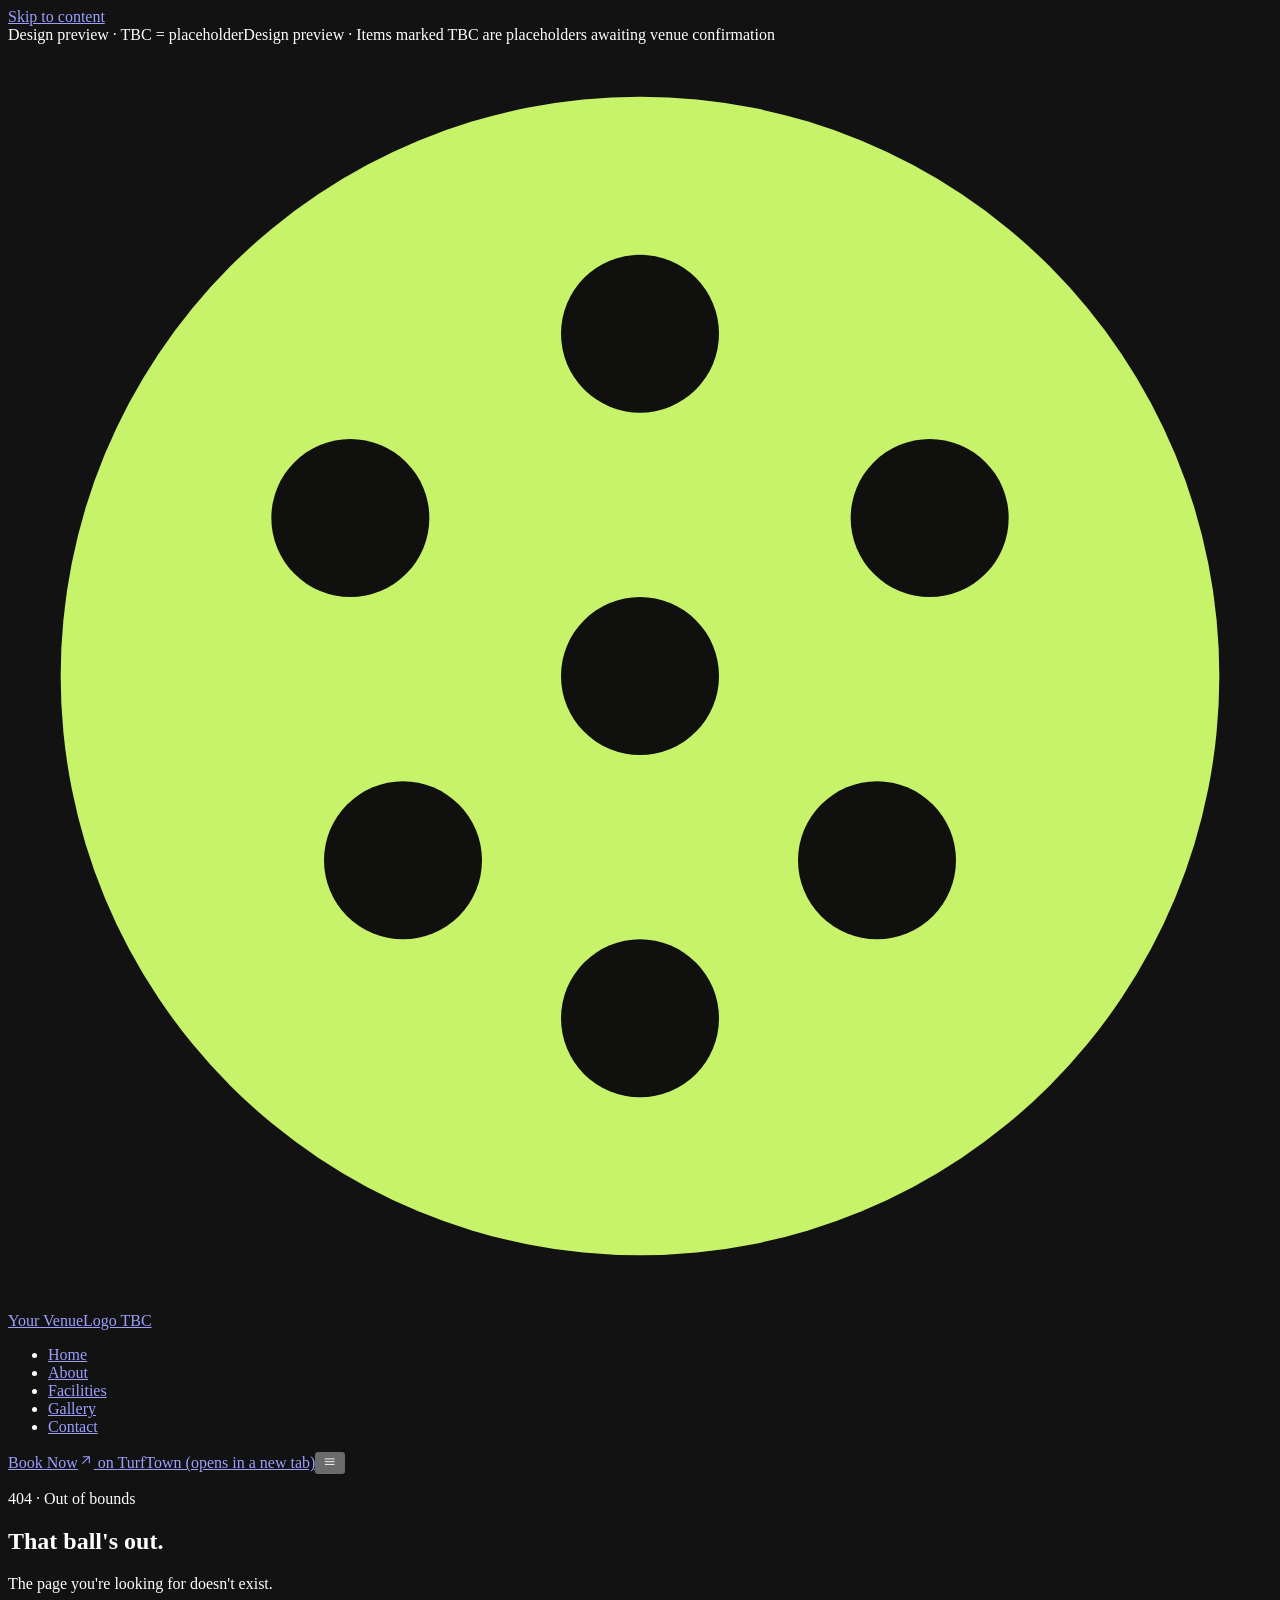
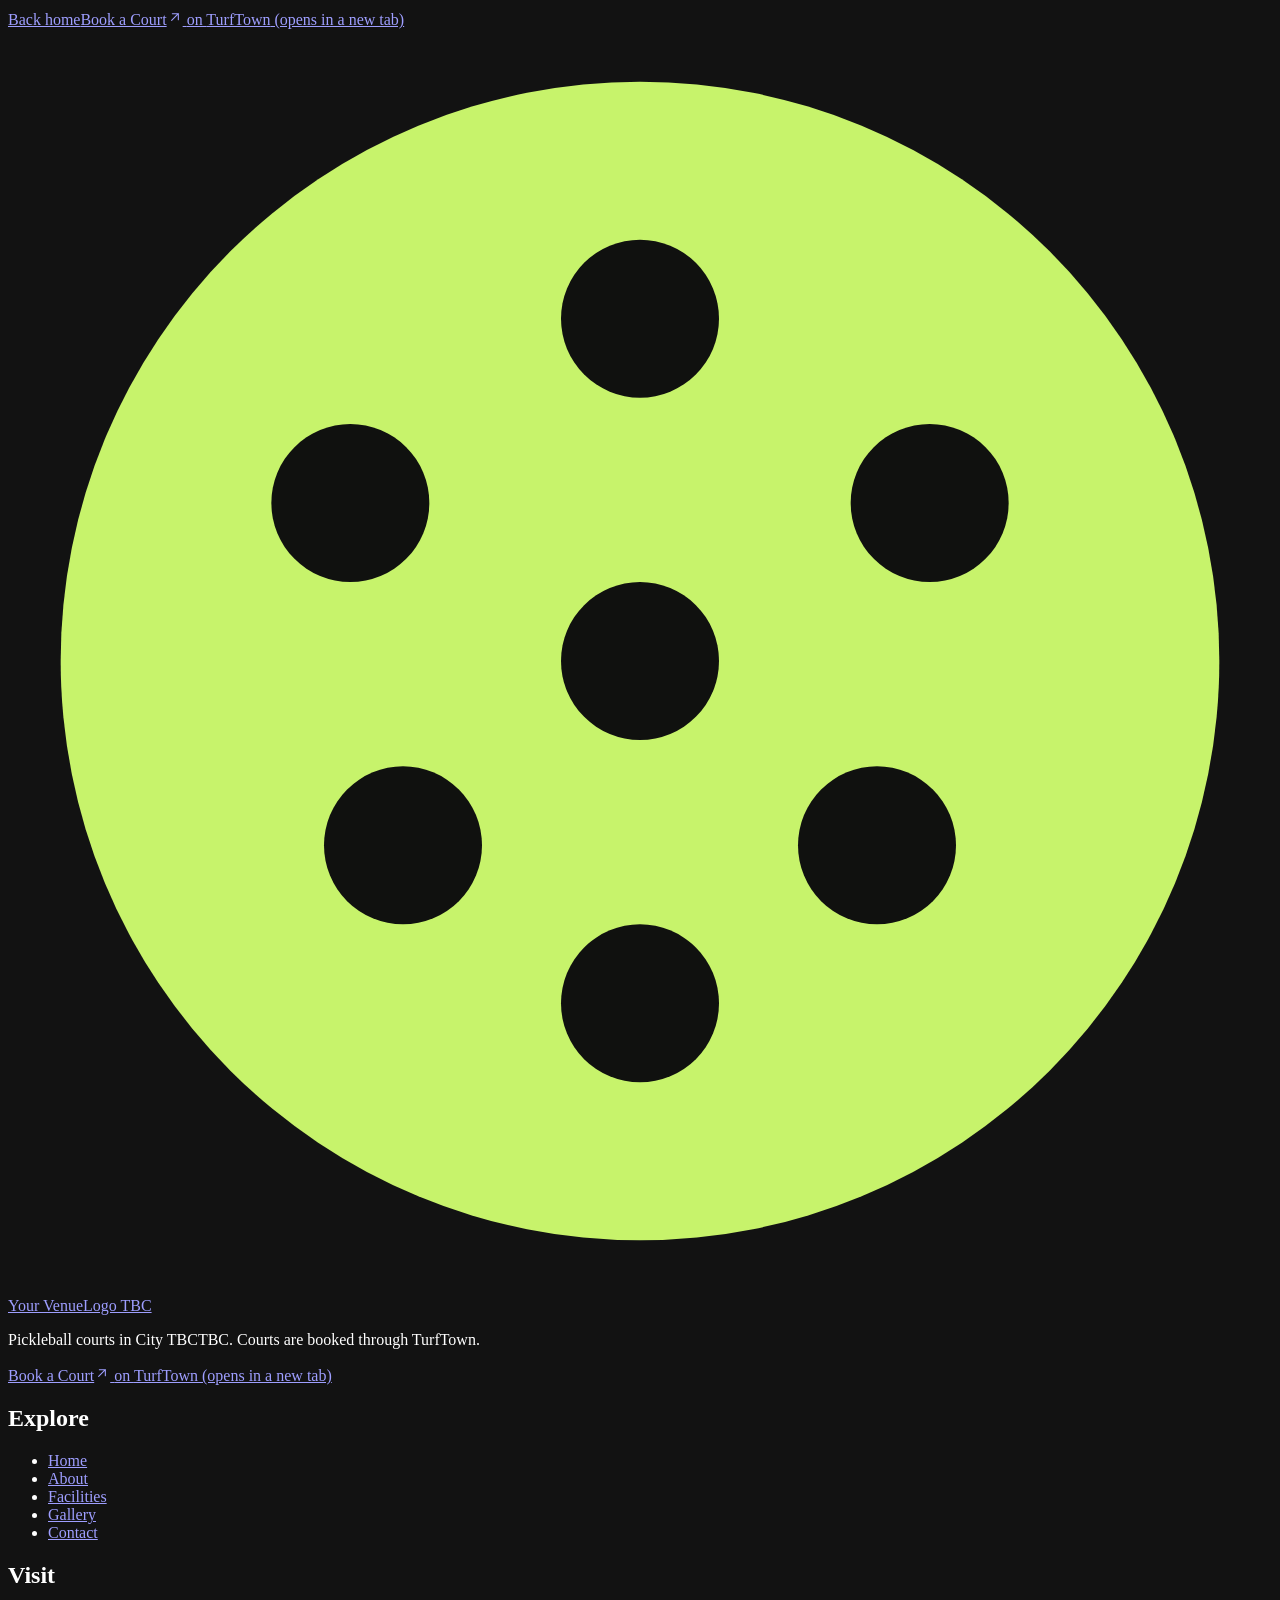
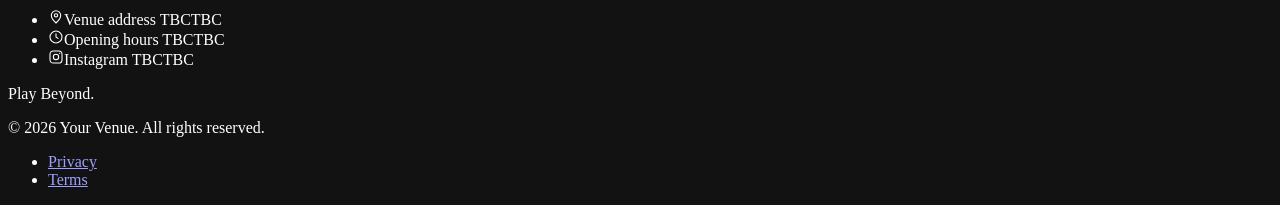
==== 404/index.html @ 157f020a "Publish design preview (built from joel-demo) Static build of the pickleball venue demo for GitHub P" ====
<!DOCTYPE html><html lang="en" class="-yFhkq_variable J0bW5a_variable antialiased" style="--banner-h:2rem"><head><meta charSet="utf-8"/><meta name="viewport" content="width=device-width, initial-scale=1"/><link rel="stylesheet" href="/pickleball-demo/_next/static/chunks/2z5479kqy-85z.css" data-precedence="next"/><link rel="preload" as="script" fetchPriority="low" href="/pickleball-demo/_next/static/chunks/310vm2bl3xxpt.js"/><script src="/pickleball-demo/_next/static/chunks/1wnov70f88xjy.js" async=""></script><script src="/pickleball-demo/_next/static/chunks/39_j1bdzreq0m.js" async=""></script><script src="/pickleball-demo/_next/static/chunks/275x8y2sx3z0c.js" async=""></script><script src="/pickleball-demo/_next/static/chunks/turbopack-2pysf8-jn2w8_.js" async=""></script><script src="/pickleball-demo/_next/static/chunks/3u0z10x3cugut.js" async=""></script><script src="/pickleball-demo/_next/static/chunks/1ua2kfq9s-me6.js" async=""></script><meta name="robots" content="noindex"/><meta name="theme-color" content="#10110f"/><meta name="color-scheme" content="dark"/><title>Your Venue | Pickleball Courts</title><meta name="description" content="Book pickleball courts at Your Venue. Explore the venue, facilities and gallery, then reserve your court on TurfTown."/><meta name="application-name" content="Your Venue"/><meta name="robots" content="noindex, nofollow"/><link rel="canonical" href="https://karthikeyan131196.github.io/pickleball-demo/"/><meta property="og:title" content="Your Venue | Pickleball Courts"/><meta property="og:description" content="Book pickleball courts at Your Venue. Explore the venue, facilities and gallery, then reserve your court on TurfTown."/><meta property="og:url" content="https://karthikeyan131196.github.io/pickleball-demo/"/><meta property="og:site_name" content="Your Venue"/><meta property="og:locale" content="en_IN"/><meta property="og:image" content="https://karthikeyan131196.github.io/pickleball-demo/opengraph-image.png?opengraph-image.1ag_2ll50ycam.png"/><meta property="og:image:type" content="image/png"/><meta property="og:image:width" content="1200"/><meta property="og:image:height" content="630"/><meta property="og:image:alt" content="Pickleball courts — book online
"/><meta property="og:type" content="website"/><meta name="twitter:card" content="summary_large_image"/><meta name="twitter:title" content="Your Venue | Pickleball Courts"/><meta name="twitter:description" content="Book pickleball courts at Your Venue. Explore the venue, facilities and gallery, then reserve your court on TurfTown."/><meta name="twitter:image" content="https://karthikeyan131196.github.io/pickleball-demo/opengraph-image.png?opengraph-image.1ag_2ll50ycam.png"/><meta name="twitter:image:alt" content="Pickleball courts — book online
"/><meta name="twitter:image:type" content="image/png"/><meta name="twitter:image:width" content="1200"/><meta name="twitter:image:height" content="630"/><link rel="icon" href="/pickleball-demo/favicon.ico?favicon.117ezoe8m31dk.ico" sizes="48x48" type="image/x-icon"/><meta name="next-size-adjust" content=""/><script src="/pickleball-demo/_next/static/chunks/0cz1d0mv5g_q7.js" noModule=""></script></head><body class="flex min-h-dvh flex-col"><div hidden=""><!--$--><!--/$--></div><a id="skip-link" href="#main" class="bg-lime text-bg sr-only z-[70] rounded-full px-5 py-3 font-semibold focus:not-sr-only focus:fixed focus:top-12 focus:left-4">Skip to content</a><div class="on-lime bg-lime text-bg fixed inset-x-0 top-0 z-[60] flex h-[var(--banner-h)] items-center justify-center px-4 text-center text-xs font-semibold tracking-wide"><span class="truncate sm:hidden">Design preview · <span class="rounded-full border border-bg/40 px-1.5">TBC</span> = placeholder</span><span class="hidden truncate sm:inline">Design preview · Items marked <span class="rounded-full border border-bg/40 px-1.5">TBC</span> are placeholders awaiting venue confirmation</span></div><header class="fixed inset-x-0 top-[var(--banner-h,0px)] z-50 transition-all duration-500 border-b border-transparent"><div class="mx-auto flex h-16 max-w-7xl items-center justify-between gap-6 px-4 sm:h-20 sm:px-8"><a class="group flex min-h-11 items-center gap-2.5" aria-label="Your Venue home" href="/pickleball-demo/"><svg viewBox="0 0 24 24" class="h-7 w-7 transition-transform duration-700 group-hover:rotate-[160deg]" aria-hidden="true"><circle cx="12" cy="12" r="11" fill="#c7f36b"></circle><circle cx="12" cy="5.5" r="1.5" fill="#10110f"></circle><circle cx="6.5" cy="9" r="1.5" fill="#10110f"></circle><circle cx="17.5" cy="9" r="1.5" fill="#10110f"></circle><circle cx="12" cy="12" r="1.5" fill="#10110f"></circle><circle cx="7.5" cy="15.5" r="1.5" fill="#10110f"></circle><circle cx="16.5" cy="15.5" r="1.5" fill="#10110f"></circle><circle cx="12" cy="18.5" r="1.5" fill="#10110f"></circle></svg><span class="font-display text-2xl leading-none tracking-[0.08em] uppercase">Your Venue</span><span class="text-muted hidden rounded-full border border-line px-2 py-0.5 text-xs font-semibold tracking-[0.08em] uppercase lg:inline">Logo TBC</span></a><nav aria-label="Main" class="hidden md:block"><ul class="flex items-center gap-1"><li><a class="relative inline-flex h-11 items-center rounded-full px-4 text-sm font-medium transition-colors text-muted hover:text-ink" href="/pickleball-demo/">Home</a></li><li><a class="relative inline-flex h-11 items-center rounded-full px-4 text-sm font-medium transition-colors text-muted hover:text-ink" href="/pickleball-demo/about/">About</a></li><li><a class="relative inline-flex h-11 items-center rounded-full px-4 text-sm font-medium transition-colors text-muted hover:text-ink" href="/pickleball-demo/facilities/">Facilities</a></li><li><a class="relative inline-flex h-11 items-center rounded-full px-4 text-sm font-medium transition-colors text-muted hover:text-ink" href="/pickleball-demo/gallery/">Gallery</a></li><li><a class="relative inline-flex h-11 items-center rounded-full px-4 text-sm font-medium transition-colors text-muted hover:text-ink" href="/pickleball-demo/contact/">Contact</a></li></ul></nav><div class="flex items-center gap-2"><a href="https://open.turftown.in/venue/pickleball/6a7b109990ad60ab1904aa2e?utm_source=ig&amp;utm_medium=social&amp;utm_content=link_in_bio" target="_blank" rel="noopener noreferrer" class="group ease-out-expo inline-flex items-center justify-center gap-2 rounded-full font-semibold tracking-tight whitespace-nowrap transition-all duration-500 bg-lime text-bg hover:bg-ink shadow-[0_0_0_0_rgba(199,243,107,0.45)] hover:shadow-[0_0_40px_4px_rgba(199,243,107,0.25)] h-11 px-4 text-sm ">Book Now<svg viewBox="0 0 24 24" width="1em" height="1em" fill="none" stroke="currentColor" stroke-width="1.6" stroke-linecap="round" stroke-linejoin="round" aria-hidden="true" focusable="false" class="transition-transform duration-500 group-hover:translate-x-0.5 group-hover:-translate-y-0.5"><path d="M7 17 17 7M8 7h9v9"></path></svg><span class="sr-only"> <!-- -->on <!-- -->TurfTown<!-- --> (opens in a new tab)</span></a><button type="button" class="text-ink -mr-2 inline-flex h-11 w-11 items-center justify-center rounded-full text-2xl md:hidden" aria-expanded="false" aria-controls="mobile-menu" aria-label="Open menu"><svg viewBox="0 0 24 24" width="1em" height="1em" fill="none" stroke="currentColor" stroke-width="1.6" stroke-linecap="round" stroke-linejoin="round" aria-hidden="true" focusable="false"><path d="M4 7h16M4 12h16M4 17h16"></path></svg></button></div></div><div id="mobile-menu" hidden="" class="bg-bg h-[calc(100dvh-4rem-var(--banner-h,0px))] overflow-y-auto border-t border-line md:hidden"><nav aria-label="Mobile" class="flex h-full flex-col px-4 pt-6 pb-10"><ul class="flex flex-col"><li class="border-b border-line/60"><a class="font-display flex items-center justify-between py-4 text-5xl tracking-wide uppercase aria-[current=page]:text-lime" href="/pickleball-demo/">Home<span class="text-muted font-sans text-xs" aria-hidden="true">0<!-- -->1</span></a></li><li class="border-b border-line/60"><a class="font-display flex items-center justify-between py-4 text-5xl tracking-wide uppercase aria-[current=page]:text-lime" href="/pickleball-demo/about/">About<span class="text-muted font-sans text-xs" aria-hidden="true">0<!-- -->2</span></a></li><li class="border-b border-line/60"><a class="font-display flex items-center justify-between py-4 text-5xl tracking-wide uppercase aria-[current=page]:text-lime" href="/pickleball-demo/facilities/">Facilities<span class="text-muted font-sans text-xs" aria-hidden="true">0<!-- -->3</span></a></li><li class="border-b border-line/60"><a class="font-display flex items-center justify-between py-4 text-5xl tracking-wide uppercase aria-[current=page]:text-lime" href="/pickleball-demo/gallery/">Gallery<span class="text-muted font-sans text-xs" aria-hidden="true">0<!-- -->4</span></a></li><li class="border-b border-line/60"><a class="font-display flex items-center justify-between py-4 text-5xl tracking-wide uppercase aria-[current=page]:text-lime" href="/pickleball-demo/contact/">Contact<span class="text-muted font-sans text-xs" aria-hidden="true">0<!-- -->5</span></a></li></ul><a href="https://open.turftown.in/venue/pickleball/6a7b109990ad60ab1904aa2e?utm_source=ig&amp;utm_medium=social&amp;utm_content=link_in_bio" target="_blank" rel="noopener noreferrer" class="group ease-out-expo inline-flex items-center justify-center gap-2 rounded-full font-semibold tracking-tight whitespace-nowrap transition-all duration-500 bg-lime text-bg hover:bg-ink shadow-[0_0_0_0_rgba(199,243,107,0.45)] hover:shadow-[0_0_40px_4px_rgba(199,243,107,0.25)] h-14 px-8 text-base sm:h-16 sm:px-10 sm:text-lg mt-auto w-full">Book a Court<svg viewBox="0 0 24 24" width="1em" height="1em" fill="none" stroke="currentColor" stroke-width="1.6" stroke-linecap="round" stroke-linejoin="round" aria-hidden="true" focusable="false" class="transition-transform duration-500 group-hover:translate-x-0.5 group-hover:-translate-y-0.5"><path d="M7 17 17 7M8 7h9v9"></path></svg><span class="sr-only"> <!-- -->on <!-- -->TurfTown<!-- --> (opens in a new tab)</span></a></nav></div></header><main id="main" class="flex-1"><section class="grain relative flex min-h-[80svh] items-center overflow-hidden pt-32 pb-20"><div class="mx-auto max-w-7xl px-4 sm:px-8"><p class="text-lime text-xs font-semibold tracking-[0.28em] uppercase">404 · Out of bounds</p><h1 class="font-display mt-4 text-[clamp(4rem,14vw,11rem)] leading-[0.85] tracking-wide uppercase">That ball&#x27;s <span class="text-lime">out.</span></h1><p class="text-muted mt-6 max-w-md text-lg">The page you&#x27;re looking for doesn&#x27;t exist.</p><div class="mt-10 flex flex-wrap gap-3"><a class="border-ink/25 hover:border-lime hover:text-lime inline-flex h-12 items-center rounded-full border px-6 font-semibold transition-colors" href="/pickleball-demo/">Back home</a><a href="https://open.turftown.in/venue/pickleball/6a7b109990ad60ab1904aa2e?utm_source=ig&amp;utm_medium=social&amp;utm_content=link_in_bio" target="_blank" rel="noopener noreferrer" class="group ease-out-expo inline-flex items-center justify-center gap-2 rounded-full font-semibold tracking-tight whitespace-nowrap transition-all duration-500 bg-lime text-bg hover:bg-ink shadow-[0_0_0_0_rgba(199,243,107,0.45)] hover:shadow-[0_0_40px_4px_rgba(199,243,107,0.25)] h-12 px-6 text-[0.95rem] ">Book a Court<svg viewBox="0 0 24 24" width="1em" height="1em" fill="none" stroke="currentColor" stroke-width="1.6" stroke-linecap="round" stroke-linejoin="round" aria-hidden="true" focusable="false" class="transition-transform duration-500 group-hover:translate-x-0.5 group-hover:-translate-y-0.5"><path d="M7 17 17 7M8 7h9v9"></path></svg><span class="sr-only"> <!-- -->on <!-- -->TurfTown<!-- --> (opens in a new tab)</span></a></div></div></section><!--$--><!--/$--></main><footer id="site-footer" class="bg-bg relative overflow-hidden border-t border-line"><div class="mx-auto max-w-7xl px-4 pt-20 pb-10 sm:px-8"><div class="grid gap-12 md:grid-cols-[1.4fr_1fr_1fr]"><div><a class="group flex min-h-11 items-center gap-2.5" aria-label="Your Venue home" href="/pickleball-demo/"><svg viewBox="0 0 24 24" class="h-7 w-7 transition-transform duration-700 group-hover:rotate-[160deg]" aria-hidden="true"><circle cx="12" cy="12" r="11" fill="#c7f36b"></circle><circle cx="12" cy="5.5" r="1.5" fill="#10110f"></circle><circle cx="6.5" cy="9" r="1.5" fill="#10110f"></circle><circle cx="17.5" cy="9" r="1.5" fill="#10110f"></circle><circle cx="12" cy="12" r="1.5" fill="#10110f"></circle><circle cx="7.5" cy="15.5" r="1.5" fill="#10110f"></circle><circle cx="16.5" cy="15.5" r="1.5" fill="#10110f"></circle><circle cx="12" cy="18.5" r="1.5" fill="#10110f"></circle></svg><span class="font-display text-2xl leading-none tracking-[0.08em] uppercase">Your Venue</span><span class="text-muted hidden rounded-full border border-line px-2 py-0.5 text-xs font-semibold tracking-[0.08em] uppercase lg:inline">Logo TBC</span></a><p class="text-muted mt-6 max-w-sm leading-relaxed">Pickleball courts in <span class="decoration-lime/60 underline decoration-dashed decoration-1 underline-offset-4 " title="Placeholder: awaiting venue confirmation">City TBC<span class="border-lime/40 text-lime ml-2 inline-flex translate-y-[-0.1em] items-center rounded-full border px-2 py-0.5 align-middle font-sans text-xs leading-none font-semibold tracking-[0.08em] uppercase no-underline">TBC</span></span>. Courts are booked through<!-- --> <!-- -->TurfTown<!-- -->.</p><a href="https://open.turftown.in/venue/pickleball/6a7b109990ad60ab1904aa2e?utm_source=ig&amp;utm_medium=social&amp;utm_content=link_in_bio" target="_blank" rel="noopener noreferrer" class="group ease-out-expo inline-flex items-center justify-center gap-2 rounded-full font-semibold tracking-tight whitespace-nowrap transition-all duration-500 bg-lime text-bg hover:bg-ink shadow-[0_0_0_0_rgba(199,243,107,0.45)] hover:shadow-[0_0_40px_4px_rgba(199,243,107,0.25)] h-12 px-6 text-[0.95rem] mt-8">Book a Court<svg viewBox="0 0 24 24" width="1em" height="1em" fill="none" stroke="currentColor" stroke-width="1.6" stroke-linecap="round" stroke-linejoin="round" aria-hidden="true" focusable="false" class="transition-transform duration-500 group-hover:translate-x-0.5 group-hover:-translate-y-0.5"><path d="M7 17 17 7M8 7h9v9"></path></svg><span class="sr-only"> <!-- -->on <!-- -->TurfTown<!-- --> (opens in a new tab)</span></a></div><nav aria-label="Footer"><h2 class="text-muted mb-5 text-xs font-semibold tracking-[0.24em] uppercase">Explore</h2><ul class="space-y-1"><li><a class="hover:text-lime inline-flex min-h-11 items-center transition-colors" href="/pickleball-demo/">Home</a></li><li><a class="hover:text-lime inline-flex min-h-11 items-center transition-colors" href="/pickleball-demo/about/">About</a></li><li><a class="hover:text-lime inline-flex min-h-11 items-center transition-colors" href="/pickleball-demo/facilities/">Facilities</a></li><li><a class="hover:text-lime inline-flex min-h-11 items-center transition-colors" href="/pickleball-demo/gallery/">Gallery</a></li><li><a class="hover:text-lime inline-flex min-h-11 items-center transition-colors" href="/pickleball-demo/contact/">Contact</a></li></ul></nav><div><h2 class="text-muted mb-5 text-xs font-semibold tracking-[0.24em] uppercase">Visit</h2><ul class="space-y-3 text-[0.95rem]"><li class="flex gap-3"><svg viewBox="0 0 24 24" width="1em" height="1em" fill="none" stroke="currentColor" stroke-width="1.6" stroke-linecap="round" stroke-linejoin="round" aria-hidden="true" focusable="false" class="text-lime mt-1 shrink-0"><path d="M12 21s-7-6.2-7-11.5A7 7 0 0 1 19 9.5C19 14.8 12 21 12 21Z"></path><circle cx="12" cy="9.5" r="2.5"></circle></svg><span class="decoration-lime/60 underline decoration-dashed decoration-1 underline-offset-4 " title="Placeholder: awaiting venue confirmation">Venue address TBC<span class="border-lime/40 text-lime ml-2 inline-flex translate-y-[-0.1em] items-center rounded-full border px-2 py-0.5 align-middle font-sans text-xs leading-none font-semibold tracking-[0.08em] uppercase no-underline">TBC</span></span></li><li class="flex gap-3"><svg viewBox="0 0 24 24" width="1em" height="1em" fill="none" stroke="currentColor" stroke-width="1.6" stroke-linecap="round" stroke-linejoin="round" aria-hidden="true" focusable="false" class="text-lime mt-1 shrink-0"><circle cx="12" cy="12" r="9"></circle><path d="M12 7v5l3 2"></path></svg><span class="decoration-lime/60 underline decoration-dashed decoration-1 underline-offset-4 " title="Placeholder: awaiting venue confirmation">Opening hours TBC<span class="border-lime/40 text-lime ml-2 inline-flex translate-y-[-0.1em] items-center rounded-full border px-2 py-0.5 align-middle font-sans text-xs leading-none font-semibold tracking-[0.08em] uppercase no-underline">TBC</span></span></li><li class="flex gap-3"><svg viewBox="0 0 24 24" width="1em" height="1em" fill="none" stroke="currentColor" stroke-width="1.6" stroke-linecap="round" stroke-linejoin="round" aria-hidden="true" focusable="false" class="text-lime mt-1 shrink-0"><rect x="3" y="3" width="18" height="18" rx="5"></rect><circle cx="12" cy="12" r="4"></circle><circle cx="17.5" cy="6.5" r="1" fill="currentColor" stroke="none"></circle></svg><span class="decoration-lime/60 underline decoration-dashed decoration-1 underline-offset-4 " title="Placeholder: awaiting venue confirmation">Instagram TBC<span class="border-lime/40 text-lime ml-2 inline-flex translate-y-[-0.1em] items-center rounded-full border px-2 py-0.5 align-middle font-sans text-xs leading-none font-semibold tracking-[0.08em] uppercase no-underline">TBC</span></span></li></ul></div></div><p class="font-display text-outline pointer-events-none mt-20 text-center text-[clamp(4rem,19vw,17rem)] leading-[0.8] tracking-wide uppercase select-none" aria-hidden="true">Play Beyond.</p><div class="text-muted mt-10 flex flex-col gap-4 border-t border-line pt-8 text-sm sm:flex-row sm:items-center sm:justify-between"><p>© <!-- -->2026<!-- --> <!-- -->Your Venue<!-- -->. All rights reserved.</p><ul class="-my-2 flex gap-6"><li><a class="hover:text-ink inline-flex min-h-11 items-center" href="/pickleball-demo/privacy/">Privacy</a></li><li><a class="hover:text-ink inline-flex min-h-11 items-center" href="/pickleball-demo/terms/">Terms</a></li></ul></div></div></footer><script id="_R_">(globalThis["TURBOPACK"] || (globalThis["TURBOPACK"] = [])).push({"otherChunks":["static/chunks/310vm2bl3xxpt.js","static/chunks/1wnov70f88xjy.js","static/chunks/39_j1bdzreq0m.js","static/chunks/275x8y2sx3z0c.js"],"runtimeModuleIds":[94553]});</script><script src="/pickleball-demo/_next/static/chunks/310vm2bl3xxpt.js" async=""></script><script>(self.__next_f=self.__next_f||[]).push([0])</script><script>self.__next_f.push([1,"1:\"$Sreact.fragment\"\n2:\"/pickleball-demo/_next/static/chunks/3u0z10x3cugut.js\"\n3:I[92130,[\"$2\"],\"MotionProvider\"]\n4:I[3374,[\"$2\"],\"Header\"]\n5:\"/pickleball-demo/_next/static/chunks/1ua2kfq9s-me6.js\"\n6:I[39756,[\"$5\"],\"default\"]\n7:I[37457,[\"$5\"],\"default\"]\n8:I[22016,[\"$2\"],\"\"]\n1f:I[68027,[\"$2\"],\"default\",1]\n:HL[\"/pickleball-demo/_next/static/chunks/2z5479kqy-85z.css\",\"style\"]\n1b:X\n1c:[[\"children\",{\"s\":\"__PAGE__\",\"h\":512,\"d\":{\"r\":\"$L1d\",\"p\":false,\"v\":null}}]]\n19:[[\"children\",{\"s\":\"/_not-found\",\"h\":512,\"d\":{\"r\":\"$L1a\",\"p\":false,\"v\":\"$1b\"},\"c\":\"$Q1c\"}]]\n0:{\"P\":null,\"c\":[\"\",\"_not-found\",\"\"],\"q\":\"\",\"i\":false,\"t\":{\"t\":{\"s\":\"\",\"h\":528,\"d\":{\"r\":[\"$\",\"$1\",\"c\",{\"children\":[[[\"$\",\"link\",\"0\",{\"rel\":\"stylesheet\",\"href\":\"/pickleball-demo/_next/static/chunks/2z5479kqy-85z.css\",\"precedence\":\"next\",\"crossOrigin\":\"$undefined\",\"nonce\":\"$undefined\"}],[\"$\",\"script\",\"script-0\",{\"src\":\"/pickleball-demo/_next/static/chunks/3u0z10x3cugut.js\",\"async\":true,\"nonce\":\"$undefined\"}]],[\"$\",\"html\",null,{\"lang\":\"en\",\"className\":\"-yFhkq_variable J0bW5a_variable antialiased\",\"style\":{\"--banner-h\":\"2rem\"},\"children\":[\"$\",\"body\",null,{\"className\":\"flex min-h-dvh flex-col\",\"children\":[[\"$\",\"a\",null,{\"id\":\"skip-link\",\"href\":\"#main\",\"className\":\"bg-lime text-bg sr-only z-[70] rounded-full px-5 py-3 font-semibold focus:not-sr-only focus:fixed focus:top-12 focus:left-4\",\"children\":\"Skip to content\"}],[\"$\",\"$L3\",null,{\"children\":[[\"$\",\"div\",null,{\"className\":\"on-lime bg-lime text-bg fixed inset-x-0 top-0 z-[60] flex h-[var(--banner-h)] items-center justify-center px-4 text-center text-xs font-semibold tracking-wide\",\"children\":[[\"$\",\"span\",null,{\"className\":\"truncate sm:hidden\",\"children\":[\"Design preview · \",[\"$\",\"span\",null,{\"className\":\"rounded-full border border-bg/40 px-1.5\",\"children\":\"TBC\"}],\" = placeholder\"]}],[\"$\",\"span\",null,{\"className\":\"hidden truncate sm:inline\",\"children\":[\"Design preview · Items marked \",[\"$\",\"span\",null,{\"className\":\"rounded-full border border-bg/40 px-1.5\",\"children\":\"TBC\"}],\" are placeholders awaiting venue confirmation\"]}]]}],[\"$\",\"$L4\",null,{}],[\"$\",\"main\",null,{\"id\":\"main\",\"className\":\"flex-1\",\"children\":[\"$\",\"$L6\",null,{\"parallelRouterKey\":\"children\",\"error\":\"$undefined\",\"errorStyles\":\"$undefined\",\"errorScripts\":\"$undefined\",\"template\":[\"$\",\"$L7\",null,{}],\"templateStyles\":\"$undefined\",\"templateScripts\":\"$undefined\",\"notFound\":[[\"$\",\"section\",null,{\"className\":\"grain relative flex min-h-[80svh] items-center overflow-hidden pt-32 pb-20\",\"children\":[\"$\",\"div\",null,{\"className\":\"mx-auto max-w-7xl px-4 sm:px-8\",\"children\":[[\"$\",\"p\",null,{\"className\":\"text-lime text-xs font-semibold tracking-[0.28em] uppercase\",\"children\":\"404 · Out of bounds\"}],[\"$\",\"h1\",null,{\"className\":\"font-display mt-4 text-[clamp(4rem,14vw,11rem)] leading-[0.85] tracking-wide uppercase\",\"children\":[\"That ball's \",[\"$\",\"span\",null,{\"className\":\"text-lime\",\"children\":\"out.\"}]]}],[\"$\",\"p\",null,{\"className\":\"text-muted mt-6 max-w-md text-lg\",\"children\":\"The page you're looking for doesn't exist.\"}],[\"$\",\"div\",null,{\"className\":\"mt-10 flex flex-wrap gap-3\",\"children\":[[\"$\",\"$L8\",null,{\"href\":\"/\",\"className\":\"border-ink/25 hover:border-lime hover:text-lime inline-flex h-12 items-center rounded-full border px-6 font-semibold transition-colors\",\"children\":\"Back home\"}],[\"$\",\"a\",null,{\"href\":\"https://open.turftown.in/venue/pickleball/6a7b109990ad60ab1904aa2e?utm_source=ig\u0026utm_medium=social\u0026utm_content=link_in_bio\",\"target\":\"_blank\",\"rel\":\"noopener noreferrer\",\"className\":\"group ease-out-expo inline-flex items-center justify-center gap-2 rounded-full font-semibold tracking-tight whitespace-nowrap transition-all duration-500 bg-lime text-bg hover:bg-ink shadow-[0_0_0_0_rgba(199,243,107,0.45)] hover:shadow-[0_0_40px_4px_rgba(199,243,107,0.25)] h-12 px-6 text-[0.95rem] \",\"children\":[\"Book a Court\",[\"$\",\"svg\",null,{\"viewBox\":\"0 0 24 24\",\"width\":\"1em\",\"height\":\"1em\",\"fill\":\"none\",\"stroke\":\"currentColor\",\"strokeWidth\":1.6,\"strokeLinecap\":\"round\",\"strokeLinejoin\":\"round\",\"aria-hidden\":\"true\",\"focusable\":\"false\",\"className\":\"transition-transform duration-500 group-hover:translate-x-0.5 group-hover:-translate-y-0.5\",\"children\":[\"$\",\"path\",null,{\"d\":\"M7 17 17 7M8 7h9v9\"}]}],[\"$\",\"span\",null,{\"className\":\"sr-only\",\"children\":[\" \",\"on \",\"TurfTown\",\" (opens in a new tab)\"]}]]}]]}]]}]}],[]],\"forbidden\":\"$undefined\",\"unauthorized\":\"$undefined\"}]}],[\"$\",\"footer\",null,{\"id\":\"site-footer\",\"className\":\"bg-bg relative overflow-hidden border-t border-line\",\"children\":[\"$\",\"div\",null,{\"className\":\"mx-auto max-w-7xl px-4 pt-20 pb-10 sm:px-8\",\"children\":[[\"$\",\"div\",null,{\"className\":\"grid gap-12 md:grid-cols-[1.4fr_1fr_1fr]\",\"children\":[[\"$\",\"div\",null,{\"children\":[[\"$\",\"$L8\",null,{\"href\":\"/\",\"onClick\":\"$undefined\",\"className\":\"group flex min-h-11 items-center gap-2.5\",\"aria-label\":\"Your Venue home\",\"children\":[[\"$\",\"svg\",null,{\"viewBox\":\"0 0 24 24\",\"className\":\"h-7 w-7 transition-transform duration-700 group-hover:rotate-[160deg]\",\"aria-hidden\":\"true\",\"children\":[\"$L9\",[\"$La\",\"$Lb\",\"$Lc\",\"$Ld\",\"$Le\",\"$Lf\",\"$L10\"]]}],\"$L11\",\"$L12\"]}],\"$L13\",\"$L14\"]}],\"$L15\",\"$L16\"]}],\"$L17\",\"$L18\"]}]}]]}]]}]}]]}],\"p\":false,\"v\":null},\"c\":\"$Q19\"},\"h\":{\"r\":\"$L1e\",\"p\":false,\"v\":null}},\"m\":\"$undefined\",\"G\":[\"$1f\",[\"$L20\"]],\"S\":true,\"r\":\"$undefined\",\"s\":\"$undefined\",\"a\":\"$undefined\",\"l\":\"$undefined\",\"p\":\"$undefined\",\"d\":\"$undefined\",\"b\":\"tUoOaOV2rbaohzXHCIYWm\"}\n21:I[97367,[\"$5\"],\"OutletBoundary\"]\n22:\"$Sreact.suspense\"\n24:\"ViewportBoundary\"\n25:I[97367,[\"$5\"],\"$24\"]\n27:\"MetadataBoundary\"\n28:I[97367,[\"$5\"],\"$27\"]\n9:[\"$\",\"circle\",null,{\"cx\":\"12\",\"cy\":\"12\",\"r\":\"11\",\"fill\":\"#c7f36b\"}]\na:[\"$\",\"circle\",\"12-5.5\",{\"cx\":12,\"cy\":5.5,\"r\":\"1.5\",\"fill\":\"#10110f\"}]\nb:[\"$\",\"circle\",\"6.5-9\",{\"cx\":6.5,\"cy\":9,\"r\":\"1.5\",\"fill\":\"#10110f\"}]\nc:[\"$\",\"circle\",\"17.5-9\",{\"cx\":17.5,\"cy\":9,\"r\":\"1.5\",\"fill\":\"#10110f\"}]\nd:[\"$\",\"circle\",\"12-12\",{\"cx\":12,\"cy\":12,\"r\":\"1.5\",\"fill\":\"#10110f\"}]\ne:[\"$\",\"circle\",\"7.5-15.5\",{\"cx\":7.5,\"cy\":15.5,\"r\":\"1.5\",\"fill\":\"#10110f\"}]\nf:[\"$\",\"circle\",\"16.5-15.5\",{\"cx\":16.5,\"cy\":15.5,\"r\":\"1.5\",\"fill\":\"#10110f\"}]\n10:[\"$\",\"circle\",\"12-18.5\",{\"cx\":12,\"cy\":18.5,\"r\":\"1.5\",\"fill\":\"#10110f\"}]\n11:[\"$\",\"span\",null,{\"className\":\"font-display text-2xl leading-none tracking-[0.08em] uppercase\",\"children\":\"Your Venue\"}]\n12:[\"$\",\"span\",null,{\"className\":\"text-muted hidden rounded-full border border-line px-2 py-0.5 text-xs font-semibold tracking-[0.08em] uppercase lg:inline\",\"children\":\"Logo TBC\"}]\n13:[\"$\",\"p\",null,{\"className\":\"text-muted mt-6 max-w-sm leading-relaxed\",\"children\":[\"Pickleball courts in \",[\"$\",\"span\",null,{\"className\":\"decoration-lime/60 underline decoration-dashed decoration-1 underline-offset-4 \",\"title\":\"Placeholder: awaiting venue confirmation\",\"children\":[\"City TBC\",[\"$\",\"span\",null,{\"className\":\"border-lime/40 text-lime ml-2 inline-flex translate-y-[-0.1em] items-center rounded-full border px-2 py-0.5 align-middle font-sans text-xs leading-none font-semibold tracking-[0.08em] uppercase no-underline\",\"children\":\"TBC\"}]]}],\". Courts are booked through\",\" \",\"TurfTown\",\".\"]}]\n14:[\"$\",\"a\",null,{\"href\":\"https://open.turftown.in/venue/pickleball/6a7b109990ad60ab1904aa2e?utm_source=ig\u0026utm_medium=social\u0026utm_content=link_in_bio\",\"target\":\"_blank\",\"rel\":\"noopener noreferrer\",\"className\":\"group ease-out-expo inline-flex items-center justify-center gap-2 rounded-full font-semibold tracking-tight whitespace-nowrap transition-all duration-500 bg-lime text-bg hover:bg-ink shadow-[0_0_0_0_rgba(199,243,107,0.45)] hover:shadow-[0_0_40px_4px_rgba(199,243,107,0.25)] h-12 px-6 text-[0.95rem] mt-8\",\"children\":[\"Book a Court\",[\"$\",\"svg\",null,{\"viewBox\":\"0 0 24 24\",\"width\":\"1em\",\"height\":\"1em\",\"fill\":\"none\",\"stroke\":\"currentColor\",\"strokeWidth\":1.6,\"strokeLinecap\":\"round\",\"strokeLinejoin\":\"round\",\"aria-hidden\":\"true\",\"focusable\":\"false\",\"className\":\"transition-transform duration-500 group-hover:translate-x-0.5 group-hover:-translate-y-0.5\",\"children\":\"$0:t:t:d:r:props:children:1:props:children:props:children:1:props:children:2:props:children:props:notFound:0:props:children:props:children:3:props:children:1:props:children:1:props:children\"}],[\"$\",\"span\",null,{\"className\":\"sr-only\",\"children\":[\" \",\"on \",\"TurfTown\",\" (opens in a new tab)\"]}]]}]\n15:[\"$\",\"nav\",null,{\"aria-label\":\"Footer\",\"children\":[[\"$\",\"h2\",null,{\"className\":\"text-muted mb-5 text-xs font-semibold tracking-[0.24em] uppercase\",\"children\":\"Explore\"}],[\"$\",\"ul\",null,{\"className\":\"space-y-1\",\"children\":[[\"$\",\"li\",\"/\",{\"children\":[\"$\",\"$L8\",null,{\"href\":\"/\",\"className\":\"hover:text-lime inline-flex min-h-11 items-center transition-colors\",\"children\":\"Home\"}]}],[\"$\",\"li\",\"/about/\",{\"children\":[\"$\",\"$L8\",null,{\"href\":\"/about/\",\"className\":\"hover:text-lime inline-flex min-h-11 items-center transition-colors\",\"children\":\"About\"}]}],[\"$\",\"li\",\"/facilities/\",{\"children\":[\"$\",\"$L8\",null,{\"href\":\"/facilities/\",\"className\":\"hover:text-lime inline-flex min-h-11 items-center transition-colors\",\"children\":\"Facilities\"}]}],[\"$\",\"li\",\"/gallery/\",{\"children\":[\"$\",\"$L8\",null,{\"href\":\"/gallery/\",\"className\":\"hover:text-lime inline-flex min-h-11 items-center transition-colors\",\"children\":\"Gallery\"}]}],[\"$\",\"li\",\"/contact/\",{\"children\":[\"$\",\"$L8\",null,{\"href\":\"/contact/\",\"className\":\"hover:text-lime inline-flex min-h-11 items-center transition-colors\",\"children\":\"Contact\"}]}]]}]]}]\n16:[\"$\",\"div\",null,{\"children\":[[\"$\",\"h2\",null,{\"className\":\"text-muted mb-5 text-xs font-semibold tracking-[0.24em] uppercase\",\"children\":\"Visit\"}],[\"$\",\"ul\",null,{\"className\":\"space-y-3 text-[0.95rem]\",\"children\":[[\"$\",\"li\",null,{\"className\":\"flex gap-3\",\"children\":[[\"$\",\"svg\",null,{\"viewBox\":\"0 0 24 24\",\"width\":\"1em\",\"height\":\"1em\",\"fill\":\"none\",\"stroke\":\"currentColor\",\"strokeWidth\":1.6,\"strokeLinecap\":\"round\",\"strokeLinejoin\":\"round\",\"aria-hidden\":\"true\",\"focusable\":\"false\",\"className\":\"text-lime mt-1 shrink-0\",\"children\":[[\"$\",\"path\",null,{\"d\":\"M12 21s-7-6.2-7-11.5A7 7 0 0 1 19 9.5C19 14.8 12 21 12 21Z\"}],[\"$\",\"circle\",null,{\"cx\":\"12\",\"cy\":\"9.5\",\"r\":\"2.5\"}]]}],[\"$\",\"span\",null,{\"className\":\"decoration-lime/60 underline decoration-dashed decoration-1 underline-offset-4 \",\"title\":\"Placeholder: awaiting venue confirmation\",\"children\":[\"Venue address TBC\",[\"$\",\"span\",null,{\"className\":\"border-lime/40 text-lime ml-2 inline-flex translate-y-[-0.1em] items-center rounded-full border px-2 py-0.5 align-middle font-sans text-xs leading-none font-semibold tracking-[0.08em] uppercase no-underline\",\"children\":\"TBC\"}]]}]]}],[\"$\",\"li\",null,{\"className\":\"flex gap-3\",\"children\":[[\"$\",\"svg\",null,{\"viewBox\":\"0 0 24 24\",\"width\":\"1em\",\"height\":\"1em\",\"fill\":\"none\",\"stroke\":\"currentColor\",\"strokeWidth\":1.6,\"strokeLinecap\":\"round\",\"strokeLinejoin\":\"round\",\"aria-hidden\":\"true\",\"focusable\":\"false\",\"className\":\"text-lime mt-1 shrink-0\",\"children\":[[\"$\",\"circle\",null,{\"cx\":\"12\",\"cy\":\"12\",\"r\":\"9\"}],[\"$\",\"path\",null,{\"d\":\"M12 7v5l3 2\"}]]}],[\"$\",\"span\",null,{\"className\":\"decoration-lime/60 underline decoration-dashed decoration-1 underline-offset-4 \",\"title\":\"Placeholder: awaiting venue confirmation\",\"children\":[\"Opening hours TBC\",[\"$\",\"span\",null,{\"className\":\"border-lime/40 text-lime ml-2 inline-flex translate-y-[-0.1em] items-center rounded-full border px-2 py-0.5 align-middle font-sans text-xs leading-none font-semibold tracking-[0.08em] uppercase no-underline\",\"children\":\"TBC\"}]]}]]}],[\"$\",\"li\",null,{\"className\":\"flex gap-3\",\"children\":[[\"$\",\"svg\",null,{\"viewBox\":\"0 0 24 24\",\"width\":\"1em\",\"height\":\"1em\",\"fill\":\"none\",\"stroke\":\"currentColor\",\"strokeWidth\":1.6,\"strokeLinecap\":\"round\",\"strokeLinejoin\":\"round\",\"aria-hidden\":\"true\",\"focusable\":\"false\",\"className\":\"text-lime mt-1 shrink-0\",\"children\":[[\"$\",\"rect\",null,{\"x\":\"3\",\"y\":\"3\",\"width\":\"18\",\"height\":\"18\",\"rx\":\"5\"}],[\"$\",\"circle\",null,{\"cx\":\"12\",\"cy\":\"12\",\"r\":\"4\"}],[\"$\",\"circle\",null,{\"cx\":\"17.5\",\"cy\":\"6.5\",\"r\":\"1\",\"fill\":\"currentColor\",\"stroke\":\"none\"}]]}],[\"$\",\"span\",null,{\"className\":\"decoration-lime/60 underline decoration-dashed decoration-1 underline-offset-4 \",\"title\":\"Placeholder: awaiting venue confirmation\",\"children\":[\"Instagram TBC\",[\"$\",\"span\",null,{\"className\":\"border-lime/40 text-lime ml-2 inline-flex translate-y-[-0.1em] items-center rounded-full border px-2 py-0.5 align-middle font-sans text-xs leading-none font-semibold tracking-[0.08em] uppercase no-underline\",\"children\":\"TBC\"}]]}]]}]]}]]}]\n17:[\"$\",\"p\",null,{\"className\":\"font-display text-outline pointer-events-none mt-20 text-center text-[clamp(4rem,19vw,17rem)] leading-[0.8] tracking-wide uppercase select-none\",\"aria-hidden\":\"true\",\"children\":\"Play Beyond.\"}]\n18:[\"$\",\"div\",null,{\"className\":\"text-muted mt-10 flex flex-col gap-4 border-t border-line pt-8 text-sm sm:flex-row sm:items-center sm:justify-between\",\"children\":[[\"$\",\"p\",null,{\"children\":[\"© \",2026,\" \",\"Your Venue\",\". All rights reserved.\"]}],[\"$\",\"ul\",null,{\"className\":\"-my-2 flex gap-6\",\"children\":[[\"$\",\"li\",null,{\"children\":[\"$\",\"$L8\",null,{\"href\":\"/privacy/\",\"className\":\"hover:text-ink inline-flex min-h-11 items-center\",\"children\":\"Privacy\"}]}],[\"$\",\"li\",null,{\"children\":[\"$\",\"$L8\",null,{\"href\":\"/terms/\",\"className\":\"hover:text-ink inline-flex min-h-11 items-center\",\"children\":\"Terms\"}]}]]}]]}]\n1a:[\"$\",\"$1\",\"c\",{\"children\":[null,[\"$\",\"$L6\",null,{\"parallelRouterKey\":\"children\",\"error\":\"$undefined\",\"errorStyles\":\"$undefined\",\"errorScripts\":\"$undefined\",\"template\":[\"$\",\"$L7\",null,{}],\"templateStyles\":\"$undefined\",\"templateScripts\":\"$undefined\",\"notFound\":\"$undefined\",\"forbidden\":\"$undefined\",\"unauthorized\":\"$undefined\"}]]}]\n1d:[\"$\",\"$1\",\"c\",{\"children\":[[\"$\",\"section\",null,{\"className\":\"grain relative flex min-h-[80svh] items-center overflow-hidden pt-32 pb-20\",\"children\":[\"$\",\"div\",null,{\"className\":\"mx-auto max-w-7xl px-4 sm:px-8\",\"children\":[[\"$\",\"p\",null,{\"className\":\"text-lime text-xs font-semibold tracking-[0.28em] uppercase\",\"children\":\"404 · Out of bounds\"}],[\"$\",\"h1\",null,{\"className\":\"font-display mt-4 text-[clamp(4rem,14vw,11rem)] leading-[0.85] tracking-wide uppercase\",\"children\":[\"That ball's \",[\"$\",\"span\",null,{\"className\":\"text-lime\",\"children\":\"out.\"}]]}],[\"$\",\"p\",null,{\"className\":\"text-muted mt-6 max-w-md text-lg\",\"children\":\"The page you're looking for doesn't exist.\"}],[\"$\",\"div\",null,{\"className\":\"mt-10 flex flex-wrap gap-3\",\"children\":[[\"$\",\"$L8\",null,{\"href\":\"/\",\"className\":\"border-ink/25 hover:border-lime hover:text-lime inline-flex h-12 items-center rounded-full border px-6 font-semibold transition-colors\",\"children\":\"Back home\"}],[\"$\",\"a\",null,{\"href\":\"https://open.turftown.in/venue/pickleball/6a7b109990ad60ab1904aa2e?utm_source=ig\u0026utm_medium=social\u0026utm_content=link_in_bio\",\"target\":\"_blank\",\"rel\":\"noopener noreferrer\",\"className\":\"group ease-out-expo inline-flex items-center justify-center gap-2 rounded-full font-semibold tracking-tight whitespace-nowrap transition-all duration-500 bg-lime text-bg hover:bg-ink shadow-[0_0_0_0_rgba(199,243,107,0.45)] hover:shadow-[0_0_40px_4px_rgba(199,243,107,0.25)] h-12 px-6 text-[0.95rem] \",\"children\":[\"Book a Court\",[\"$\",\"svg\",null,{\"viewBox\":\"0 0 24 24\",\"width\":\"1em\",\"height\":\"1em\",\"fill\":\"none\",\"stroke\":\"currentColor\",\"strokeWidth\":1.6,\"strokeLinecap\":\"round\",\"strokeLinejoin\":\"round\",\"aria-hidden\":\"true\",\"focusable\":\"false\",\"className\":\"transition-transform duration-500 group-hover:translate-x-0.5 group-hover:-translate-y-0.5\",\"children\":\"$0:t:t:d:r:props:children:1:props:children:props:children:1:props:children:2:props:children:props:notFound:0:props:children:props:children:3:props:children:1:props:children:1:props:children\"}],[\"$\",\"span\",null,{\"className\":\"sr-only\",\"children\":[\" \",\"on \",\"TurfTown\",\" (opens in a new tab)\"]}]]}]]}]]}]}],null,[\"$\",\"$L21\",null,{\"children\":[\"$\",\"$22\",null,{\"name\":\"Next.MetadataOutlet\",\"children\":\"$@23\"}]}]]}]\n1e:[\"$\",\"$1\",\"h\",{\"children\":[[\"$\",\"meta\",null,{\"name\":\"robots\",\"content\":\"noindex\"}],[\"$\",\"$L25\",null,{\"children\":\"$L26\"}],[\"$\",\"$L28\",null,{\"children\":[[\"$\",\"div\",null,{\"hidden\":true,\"children\":[\"$\",\"$22\",null,{\"name\":\"Next.Metadata\",\"children\":\"$L29\"}]}],null]}],[\"$\",\"meta\",null,{\"name\":\"next-size-adjust\",\"content\":\"\"}]]}]\n20:[\"$\",\"link\",\"0\",{\"rel\":\"stylesheet\",\"href\":\"/pickleball-demo/_next/static/chunks/2z5479kqy-85z.css\",\"precedence\":\"next\",\"crossOrigin\":\"$undefined\",\"nonce\":\"$undefined\"}]\n1b:C\n26:[[\"$\",\"meta\",\"0\",{\"charSet\":\"utf-8\"}],[\"$\",\"meta\",\"1\",{\"name\":\"viewport\",\"content\":\"width=device-width, initial-scale=1\"}],[\"$\",\"meta\",\"2\",{\"name\":\"theme-color\",\"content\":\"#10110f\"}],[\"$\",\"meta\",\"3\",{\"name\":\"color-scheme\",\"content\":\"dark\"}]]\n2a:I[27201,[\"$5\"],\"IconMark\"]\n23:null\n29:[[\"$\",\"title\",\"0\",{\"children\":\"Your Venue | Pickleball Courts\"}],[\"$\",\"meta\",\"1\",{\"name\":\"description\",\"content\":\"Book pickleball courts at Your Venue. Explore the venue, facilities and gallery, then reserve your court on TurfTown.\"}],[\"$\",\"meta\",\"2\",{\"name\":\"application-name\",\"content\":\"Your Venue\"}],[\"$\",\"meta\",\"3\",{\"name\":\"robots\",\"content\":\"noindex, nofollow\"}],[\"$\",\"link\",\"4\",{\"rel\":\"canonical\",\"href\":\"https://karthikeyan131196.github.io/pickleball-demo/\"}],[\"$\",\"meta\",\"5\",{\"property\":\"og:title\",\"content\":\"Your Venue | Pickleball Courts\"}],[\"$\",\"meta\",\"6\",{\"property\":\"og:description\",\"content\":\"Book pickleball courts at Your Venue. Explore the venue, facilities and gallery, then reserve your court on TurfTown.\"}],[\"$\",\"meta\",\"7\",{\"property\":\"og:url\",\"content\":\"https://karthikeyan131196.github.io/pickleball-demo/\"}],[\"$\",\"meta\",\"8\",{\"property\":\"og:site_name\",\"content\":\"Your Venue\"}],[\"$\",\"meta\",\"9\",{\"property\":\"og:locale\",\"content\":\"en_IN\"}],[\"$\",\"meta\",\"10\",{\"property\":\"og:image\",\"content\":\"https://karthikeyan131196.github.io/pickleball-demo/opengraph-image.png?opengraph-image.1ag_2ll50ycam.png\"}],[\"$\",\"meta\",\"11\",{\"property\":\"og:image:type\",\"content\":\"image/png\"}],[\"$\",\"meta\",\"12\",{\"property\":\"og:image:width\",\"content\":\"1200\"}],[\"$\",\"meta\",\"13\",{\"property\":\"og:image:height\",\"content\":\"630\"}],[\"$\",\"meta\",\"14\",{\"property\":\"og:image:alt\",\"content\":\"Pickleball courts — book online\\n\"}],[\"$\",\"meta\",\"15\",{\"property\":\"og:type\",\"content\":\"website\"}],[\"$\",\"meta\",\"16\",{\"name\":\"twitter:card\",\"content\":\"summary_large_image\"}],[\"$\",\"meta\",\"17\",{\"name\":\"twitter:title\",\"content\":\"Your Venue | Pickleball Courts\"}],[\"$\",\"meta\",\"18\",{\"name\":\"twitter:description\",\"content\":\"Book pickleball courts at Your Venue. Explore the venue, facilities and gallery, then reserve your court on TurfTown.\"}],[\"$\",\"meta\",\"19\",{\"name\":\"twitter:image\",\"content\":\"https://karthikeyan131196.github.io/pickleball-demo/opengraph-image.png?opengraph-image.1ag_2ll50ycam.png\"}],[\"$\",\"meta\",\"20\",{\"name\":\"twitter:image:alt\",\"content\":\"Pickleball courts — book online\\n\"}],[\"$\",\"meta\",\"21\",{\"name\":\"twitter:image:type\",\"content\":\"image/png\"}],[\"$\",\"meta\",\"22\",{\"name\":\"twitter:image:width\",\"content\":\"1200\"}],[\"$\",\"meta\",\"23\",{\"name\":\"twitter:image:height\",\"content\":\"630\"}],[\"$\",\"link\",\"24\",{\"rel\":\"icon\",\"href\":\"/pickleball-demo/favicon.ico?favicon.117ezoe8m31dk.ico\",\"sizes\":\"48x48\",\"type\":\"image/x-icon\"}],[\"$\",\"$L2a\",\"25\",{}]]\n"])</script></body></html>
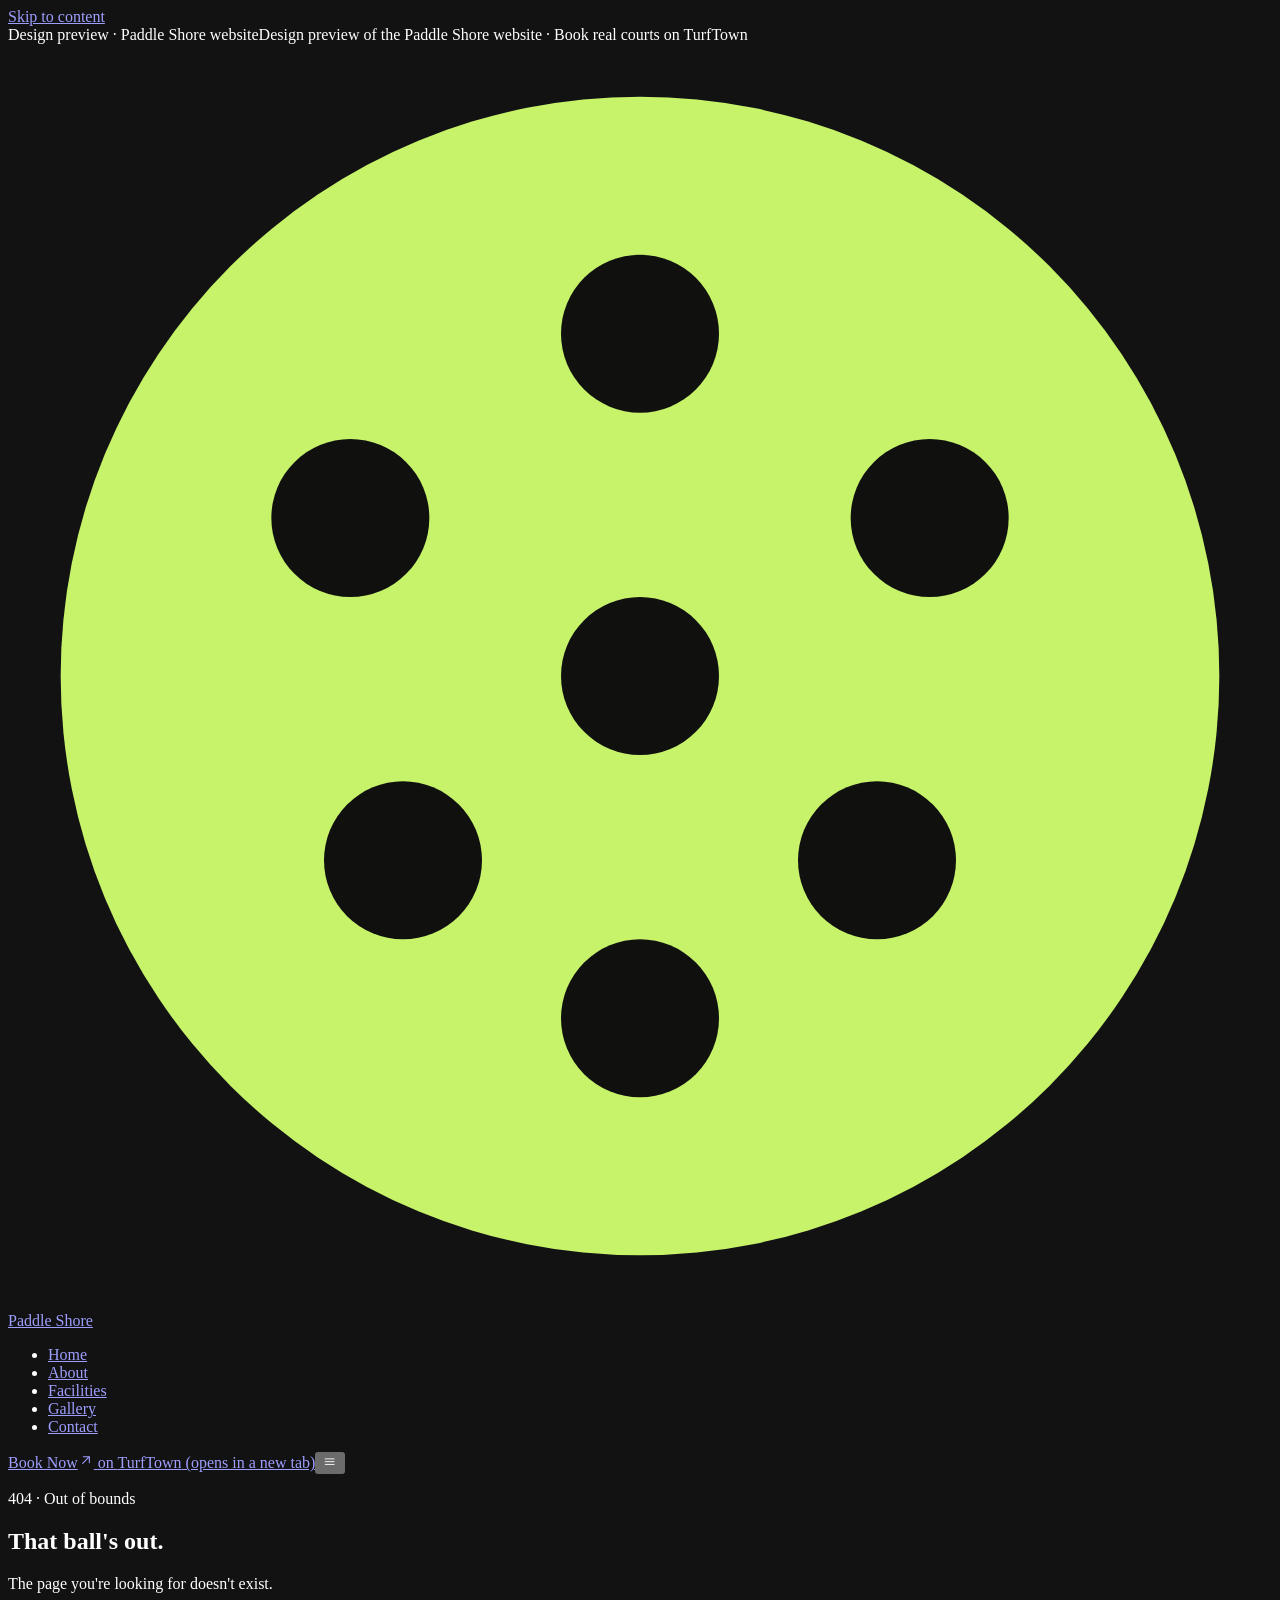
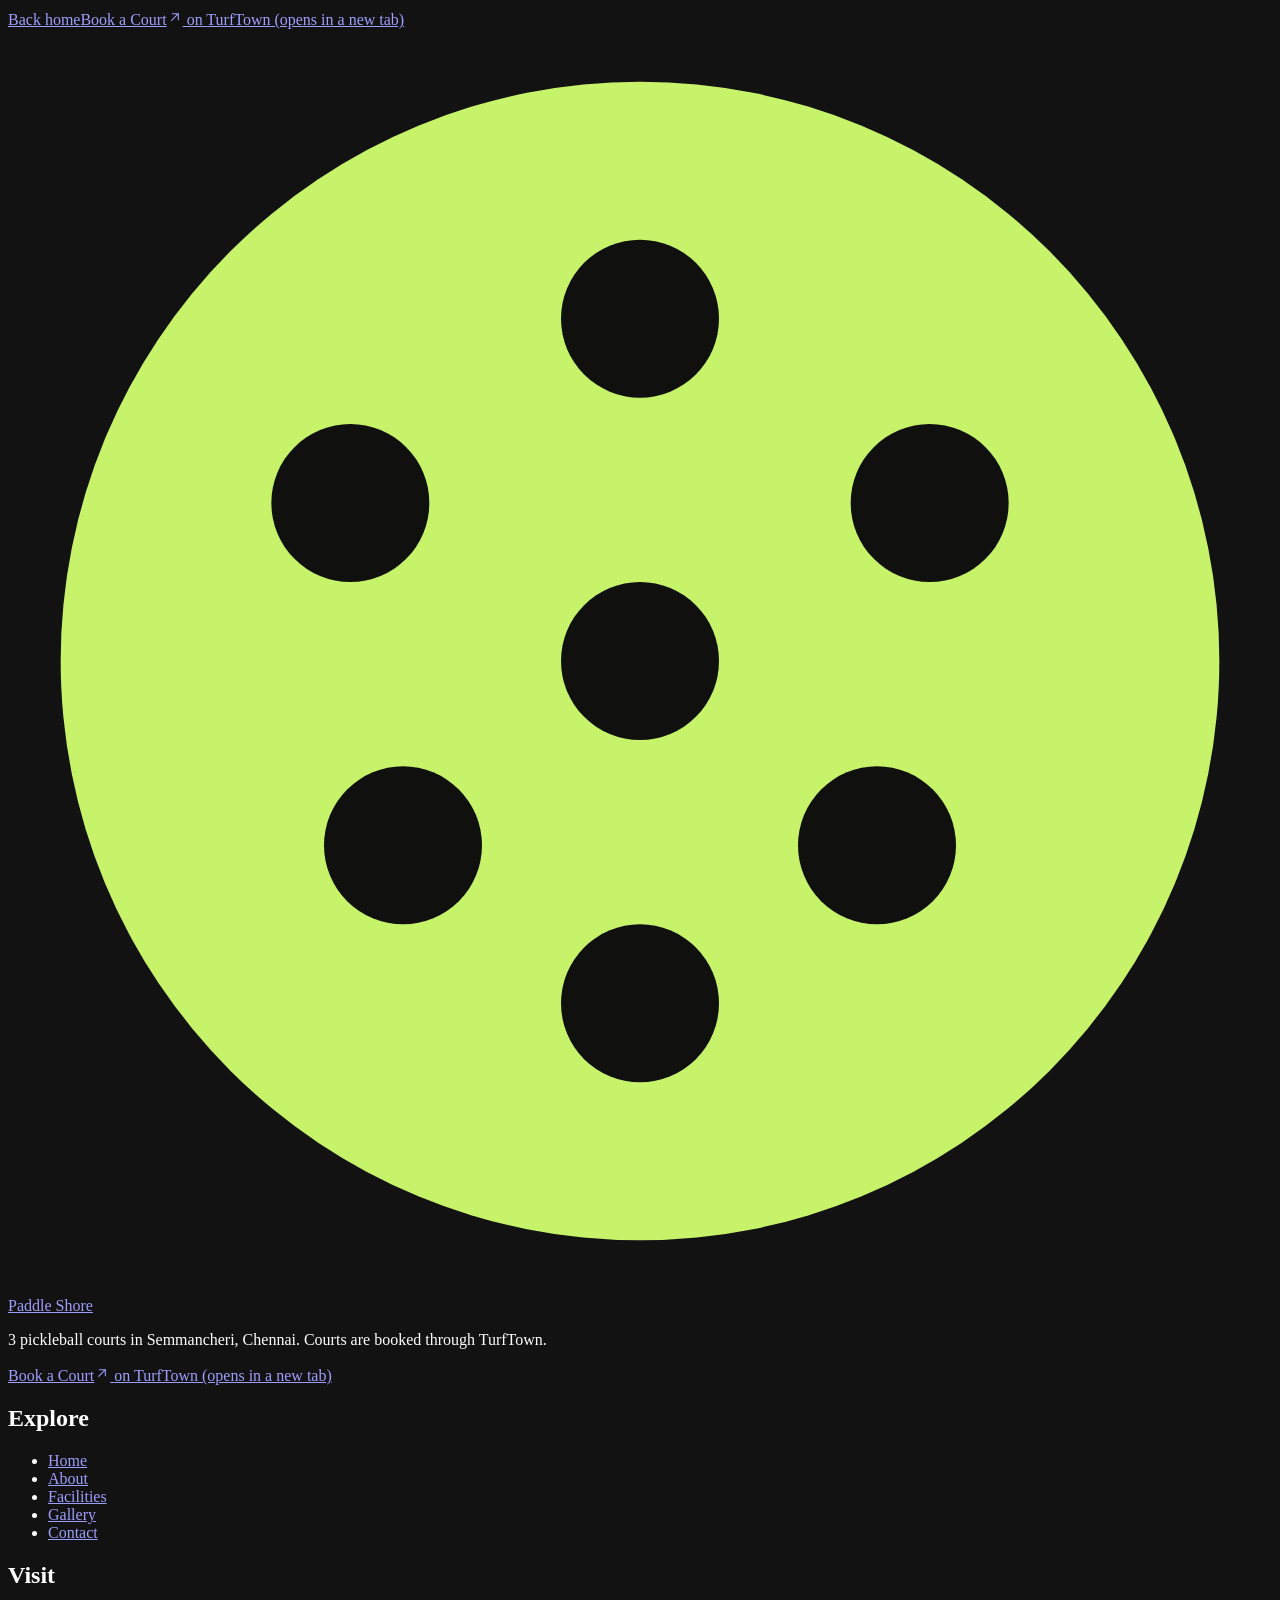
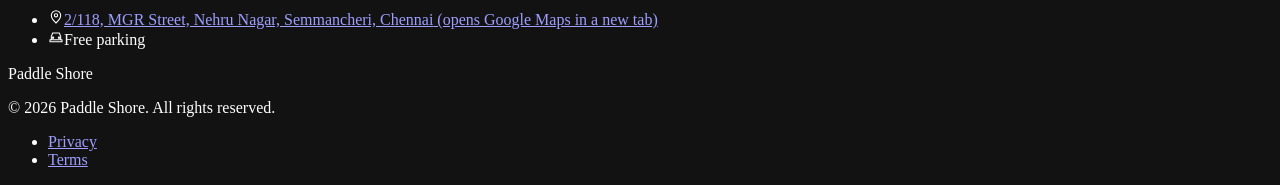
==== commit 7b8109e8: "Update preview: Paddle Shore branding and verified venue details Venue name, address, courts, amenit" ====
--- a/404/index.html
+++ b/404/index.html
@@ -1,3 +1,3 @@
-<!DOCTYPE html><html lang="en" class="-yFhkq_variable J0bW5a_variable antialiased" style="--banner-h:2rem"><head><meta charSet="utf-8"/><meta name="viewport" content="width=device-width, initial-scale=1"/><link rel="stylesheet" href="/pickleball-demo/_next/static/chunks/2z5479kqy-85z.css" data-precedence="next"/><link rel="preload" as="script" fetchPriority="low" href="/pickleball-demo/_next/static/chunks/310vm2bl3xxpt.js"/><script src="/pickleball-demo/_next/static/chunks/1wnov70f88xjy.js" async=""></script><script src="/pickleball-demo/_next/static/chunks/39_j1bdzreq0m.js" async=""></script><script src="/pickleball-demo/_next/static/chunks/275x8y2sx3z0c.js" async=""></script><script src="/pickleball-demo/_next/static/chunks/turbopack-2pysf8-jn2w8_.js" async=""></script><script src="/pickleball-demo/_next/static/chunks/3u0z10x3cugut.js" async=""></script><script src="/pickleball-demo/_next/static/chunks/1ua2kfq9s-me6.js" async=""></script><meta name="robots" content="noindex"/><meta name="theme-color" content="#10110f"/><meta name="color-scheme" content="dark"/><title>Your Venue | Pickleball Courts</title><meta name="description" content="Book pickleball courts at Your Venue. Explore the venue, facilities and gallery, then reserve your court on TurfTown."/><meta name="application-name" content="Your Venue"/><meta name="robots" content="noindex, nofollow"/><link rel="canonical" href="https://karthikeyan131196.github.io/pickleball-demo/"/><meta property="og:title" content="Your Venue | Pickleball Courts"/><meta property="og:description" content="Book pickleball courts at Your Venue. Explore the venue, facilities and gallery, then reserve your court on TurfTown."/><meta property="og:url" content="https://karthikeyan131196.github.io/pickleball-demo/"/><meta property="og:site_name" content="Your Venue"/><meta property="og:locale" content="en_IN"/><meta property="og:image" content="https://karthikeyan131196.github.io/pickleball-demo/opengraph-image.png?opengraph-image.1ag_2ll50ycam.png"/><meta property="og:image:type" content="image/png"/><meta property="og:image:width" content="1200"/><meta property="og:image:height" content="630"/><meta property="og:image:alt" content="Pickleball courts — book online
-"/><meta property="og:type" content="website"/><meta name="twitter:card" content="summary_large_image"/><meta name="twitter:title" content="Your Venue | Pickleball Courts"/><meta name="twitter:description" content="Book pickleball courts at Your Venue. Explore the venue, facilities and gallery, then reserve your court on TurfTown."/><meta name="twitter:image" content="https://karthikeyan131196.github.io/pickleball-demo/opengraph-image.png?opengraph-image.1ag_2ll50ycam.png"/><meta name="twitter:image:alt" content="Pickleball courts — book online
-"/><meta name="twitter:image:type" content="image/png"/><meta name="twitter:image:width" content="1200"/><meta name="twitter:image:height" content="630"/><link rel="icon" href="/pickleball-demo/favicon.ico?favicon.117ezoe8m31dk.ico" sizes="48x48" type="image/x-icon"/><meta name="next-size-adjust" content=""/><script src="/pickleball-demo/_next/static/chunks/0cz1d0mv5g_q7.js" noModule=""></script></head><body class="flex min-h-dvh flex-col"><div hidden=""><!--$--><!--/$--></div><a id="skip-link" href="#main" class="bg-lime text-bg sr-only z-[70] rounded-full px-5 py-3 font-semibold focus:not-sr-only focus:fixed focus:top-12 focus:left-4">Skip to content</a><div class="on-lime bg-lime text-bg fixed inset-x-0 top-0 z-[60] flex h-[var(--banner-h)] items-center justify-center px-4 text-center text-xs font-semibold tracking-wide"><span class="truncate sm:hidden">Design preview · <span class="rounded-full border border-bg/40 px-1.5">TBC</span> = placeholder</span><span class="hidden truncate sm:inline">Design preview · Items marked <span class="rounded-full border border-bg/40 px-1.5">TBC</span> are placeholders awaiting venue confirmation</span></div><header class="fixed inset-x-0 top-[var(--banner-h,0px)] z-50 transition-all duration-500 border-b border-transparent"><div class="mx-auto flex h-16 max-w-7xl items-center justify-between gap-6 px-4 sm:h-20 sm:px-8"><a class="group flex min-h-11 items-center gap-2.5" aria-label="Your Venue home" href="/pickleball-demo/"><svg viewBox="0 0 24 24" class="h-7 w-7 transition-transform duration-700 group-hover:rotate-[160deg]" aria-hidden="true"><circle cx="12" cy="12" r="11" fill="#c7f36b"></circle><circle cx="12" cy="5.5" r="1.5" fill="#10110f"></circle><circle cx="6.5" cy="9" r="1.5" fill="#10110f"></circle><circle cx="17.5" cy="9" r="1.5" fill="#10110f"></circle><circle cx="12" cy="12" r="1.5" fill="#10110f"></circle><circle cx="7.5" cy="15.5" r="1.5" fill="#10110f"></circle><circle cx="16.5" cy="15.5" r="1.5" fill="#10110f"></circle><circle cx="12" cy="18.5" r="1.5" fill="#10110f"></circle></svg><span class="font-display text-2xl leading-none tracking-[0.08em] uppercase">Your Venue</span><span class="text-muted hidden rounded-full border border-line px-2 py-0.5 text-xs font-semibold tracking-[0.08em] uppercase lg:inline">Logo TBC</span></a><nav aria-label="Main" class="hidden md:block"><ul class="flex items-center gap-1"><li><a class="relative inline-flex h-11 items-center rounded-full px-4 text-sm font-medium transition-colors text-muted hover:text-ink" href="/pickleball-demo/">Home</a></li><li><a class="relative inline-flex h-11 items-center rounded-full px-4 text-sm font-medium transition-colors text-muted hover:text-ink" href="/pickleball-demo/about/">About</a></li><li><a class="relative inline-flex h-11 items-center rounded-full px-4 text-sm font-medium transition-colors text-muted hover:text-ink" href="/pickleball-demo/facilities/">Facilities</a></li><li><a class="relative inline-flex h-11 items-center rounded-full px-4 text-sm font-medium transition-colors text-muted hover:text-ink" href="/pickleball-demo/gallery/">Gallery</a></li><li><a class="relative inline-flex h-11 items-center rounded-full px-4 text-sm font-medium transition-colors text-muted hover:text-ink" href="/pickleball-demo/contact/">Contact</a></li></ul></nav><div class="flex items-center gap-2"><a href="https://open.turftown.in/venue/pickleball/6a7b109990ad60ab1904aa2e?utm_source=ig&amp;utm_medium=social&amp;utm_content=link_in_bio" target="_blank" rel="noopener noreferrer" class="group ease-out-expo inline-flex items-center justify-center gap-2 rounded-full font-semibold tracking-tight whitespace-nowrap transition-all duration-500 bg-lime text-bg hover:bg-ink shadow-[0_0_0_0_rgba(199,243,107,0.45)] hover:shadow-[0_0_40px_4px_rgba(199,243,107,0.25)] h-11 px-4 text-sm ">Book Now<svg viewBox="0 0 24 24" width="1em" height="1em" fill="none" stroke="currentColor" stroke-width="1.6" stroke-linecap="round" stroke-linejoin="round" aria-hidden="true" focusable="false" class="transition-transform duration-500 group-hover:translate-x-0.5 group-hover:-translate-y-0.5"><path d="M7 17 17 7M8 7h9v9"></path></svg><span class="sr-only"> <!-- -->on <!-- -->TurfTown<!-- --> (opens in a new tab)</span></a><button type="button" class="text-ink -mr-2 inline-flex h-11 w-11 items-center justify-center rounded-full text-2xl md:hidden" aria-expanded="false" aria-controls="mobile-menu" aria-label="Open menu"><svg viewBox="0 0 24 24" width="1em" height="1em" fill="none" stroke="currentColor" stroke-width="1.6" stroke-linecap="round" stroke-linejoin="round" aria-hidden="true" focusable="false"><path d="M4 7h16M4 12h16M4 17h16"></path></svg></button></div></div><div id="mobile-menu" hidden="" class="bg-bg h-[calc(100dvh-4rem-var(--banner-h,0px))] overflow-y-auto border-t border-line md:hidden"><nav aria-label="Mobile" class="flex h-full flex-col px-4 pt-6 pb-10"><ul class="flex flex-col"><li class="border-b border-line/60"><a class="font-display flex items-center justify-between py-4 text-5xl tracking-wide uppercase aria-[current=page]:text-lime" href="/pickleball-demo/">Home<span class="text-muted font-sans text-xs" aria-hidden="true">0<!-- -->1</span></a></li><li class="border-b border-line/60"><a class="font-display flex items-center justify-between py-4 text-5xl tracking-wide uppercase aria-[current=page]:text-lime" href="/pickleball-demo/about/">About<span class="text-muted font-sans text-xs" aria-hidden="true">0<!-- -->2</span></a></li><li class="border-b border-line/60"><a class="font-display flex items-center justify-between py-4 text-5xl tracking-wide uppercase aria-[current=page]:text-lime" href="/pickleball-demo/facilities/">Facilities<span class="text-muted font-sans text-xs" aria-hidden="true">0<!-- -->3</span></a></li><li class="border-b border-line/60"><a class="font-display flex items-center justify-between py-4 text-5xl tracking-wide uppercase aria-[current=page]:text-lime" href="/pickleball-demo/gallery/">Gallery<span class="text-muted font-sans text-xs" aria-hidden="true">0<!-- -->4</span></a></li><li class="border-b border-line/60"><a class="font-display flex items-center justify-between py-4 text-5xl tracking-wide uppercase aria-[current=page]:text-lime" href="/pickleball-demo/contact/">Contact<span class="text-muted font-sans text-xs" aria-hidden="true">0<!-- -->5</span></a></li></ul><a href="https://open.turftown.in/venue/pickleball/6a7b109990ad60ab1904aa2e?utm_source=ig&amp;utm_medium=social&amp;utm_content=link_in_bio" target="_blank" rel="noopener noreferrer" class="group ease-out-expo inline-flex items-center justify-center gap-2 rounded-full font-semibold tracking-tight whitespace-nowrap transition-all duration-500 bg-lime text-bg hover:bg-ink shadow-[0_0_0_0_rgba(199,243,107,0.45)] hover:shadow-[0_0_40px_4px_rgba(199,243,107,0.25)] h-14 px-8 text-base sm:h-16 sm:px-10 sm:text-lg mt-auto w-full">Book a Court<svg viewBox="0 0 24 24" width="1em" height="1em" fill="none" stroke="currentColor" stroke-width="1.6" stroke-linecap="round" stroke-linejoin="round" aria-hidden="true" focusable="false" class="transition-transform duration-500 group-hover:translate-x-0.5 group-hover:-translate-y-0.5"><path d="M7 17 17 7M8 7h9v9"></path></svg><span class="sr-only"> <!-- -->on <!-- -->TurfTown<!-- --> (opens in a new tab)</span></a></nav></div></header><main id="main" class="flex-1"><section class="grain relative flex min-h-[80svh] items-center overflow-hidden pt-32 pb-20"><div class="mx-auto max-w-7xl px-4 sm:px-8"><p class="text-lime text-xs font-semibold tracking-[0.28em] uppercase">404 · Out of bounds</p><h1 class="font-display mt-4 text-[clamp(4rem,14vw,11rem)] leading-[0.85] tracking-wide uppercase">That ball&#x27;s <span class="text-lime">out.</span></h1><p class="text-muted mt-6 max-w-md text-lg">The page you&#x27;re looking for doesn&#x27;t exist.</p><div class="mt-10 flex flex-wrap gap-3"><a class="border-ink/25 hover:border-lime hover:text-lime inline-flex h-12 items-center rounded-full border px-6 font-semibold transition-colors" href="/pickleball-demo/">Back home</a><a href="https://open.turftown.in/venue/pickleball/6a7b109990ad60ab1904aa2e?utm_source=ig&amp;utm_medium=social&amp;utm_content=link_in_bio" target="_blank" rel="noopener noreferrer" class="group ease-out-expo inline-flex items-center justify-center gap-2 rounded-full font-semibold tracking-tight whitespace-nowrap transition-all duration-500 bg-lime text-bg hover:bg-ink shadow-[0_0_0_0_rgba(199,243,107,0.45)] hover:shadow-[0_0_40px_4px_rgba(199,243,107,0.25)] h-12 px-6 text-[0.95rem] ">Book a Court<svg viewBox="0 0 24 24" width="1em" height="1em" fill="none" stroke="currentColor" stroke-width="1.6" stroke-linecap="round" stroke-linejoin="round" aria-hidden="true" focusable="false" class="transition-transform duration-500 group-hover:translate-x-0.5 group-hover:-translate-y-0.5"><path d="M7 17 17 7M8 7h9v9"></path></svg><span class="sr-only"> <!-- -->on <!-- -->TurfTown<!-- --> (opens in a new tab)</span></a></div></div></section><!--$--><!--/$--></main><footer id="site-footer" class="bg-bg relative overflow-hidden border-t border-line"><div class="mx-auto max-w-7xl px-4 pt-20 pb-10 sm:px-8"><div class="grid gap-12 md:grid-cols-[1.4fr_1fr_1fr]"><div><a class="group flex min-h-11 items-center gap-2.5" aria-label="Your Venue home" href="/pickleball-demo/"><svg viewBox="0 0 24 24" class="h-7 w-7 transition-transform duration-700 group-hover:rotate-[160deg]" aria-hidden="true"><circle cx="12" cy="12" r="11" fill="#c7f36b"></circle><circle cx="12" cy="5.5" r="1.5" fill="#10110f"></circle><circle cx="6.5" cy="9" r="1.5" fill="#10110f"></circle><circle cx="17.5" cy="9" r="1.5" fill="#10110f"></circle><circle cx="12" cy="12" r="1.5" fill="#10110f"></circle><circle cx="7.5" cy="15.5" r="1.5" fill="#10110f"></circle><circle cx="16.5" cy="15.5" r="1.5" fill="#10110f"></circle><circle cx="12" cy="18.5" r="1.5" fill="#10110f"></circle></svg><span class="font-display text-2xl leading-none tracking-[0.08em] uppercase">Your Venue</span><span class="text-muted hidden rounded-full border border-line px-2 py-0.5 text-xs font-semibold tracking-[0.08em] uppercase lg:inline">Logo TBC</span></a><p class="text-muted mt-6 max-w-sm leading-relaxed">Pickleball courts in <span class="decoration-lime/60 underline decoration-dashed decoration-1 underline-offset-4 " title="Placeholder: awaiting venue confirmation">City TBC<span class="border-lime/40 text-lime ml-2 inline-flex translate-y-[-0.1em] items-center rounded-full border px-2 py-0.5 align-middle font-sans text-xs leading-none font-semibold tracking-[0.08em] uppercase no-underline">TBC</span></span>. Courts are booked through<!-- --> <!-- -->TurfTown<!-- -->.</p><a href="https://open.turftown.in/venue/pickleball/6a7b109990ad60ab1904aa2e?utm_source=ig&amp;utm_medium=social&amp;utm_content=link_in_bio" target="_blank" rel="noopener noreferrer" class="group ease-out-expo inline-flex items-center justify-center gap-2 rounded-full font-semibold tracking-tight whitespace-nowrap transition-all duration-500 bg-lime text-bg hover:bg-ink shadow-[0_0_0_0_rgba(199,243,107,0.45)] hover:shadow-[0_0_40px_4px_rgba(199,243,107,0.25)] h-12 px-6 text-[0.95rem] mt-8">Book a Court<svg viewBox="0 0 24 24" width="1em" height="1em" fill="none" stroke="currentColor" stroke-width="1.6" stroke-linecap="round" stroke-linejoin="round" aria-hidden="true" focusable="false" class="transition-transform duration-500 group-hover:translate-x-0.5 group-hover:-translate-y-0.5"><path d="M7 17 17 7M8 7h9v9"></path></svg><span class="sr-only"> <!-- -->on <!-- -->TurfTown<!-- --> (opens in a new tab)</span></a></div><nav aria-label="Footer"><h2 class="text-muted mb-5 text-xs font-semibold tracking-[0.24em] uppercase">Explore</h2><ul class="space-y-1"><li><a class="hover:text-lime inline-flex min-h-11 items-center transition-colors" href="/pickleball-demo/">Home</a></li><li><a class="hover:text-lime inline-flex min-h-11 items-center transition-colors" href="/pickleball-demo/about/">About</a></li><li><a class="hover:text-lime inline-flex min-h-11 items-center transition-colors" href="/pickleball-demo/facilities/">Facilities</a></li><li><a class="hover:text-lime inline-flex min-h-11 items-center transition-colors" href="/pickleball-demo/gallery/">Gallery</a></li><li><a class="hover:text-lime inline-flex min-h-11 items-center transition-colors" href="/pickleball-demo/contact/">Contact</a></li></ul></nav><div><h2 class="text-muted mb-5 text-xs font-semibold tracking-[0.24em] uppercase">Visit</h2><ul class="space-y-3 text-[0.95rem]"><li class="flex gap-3"><svg viewBox="0 0 24 24" width="1em" height="1em" fill="none" stroke="currentColor" stroke-width="1.6" stroke-linecap="round" stroke-linejoin="round" aria-hidden="true" focusable="false" class="text-lime mt-1 shrink-0"><path d="M12 21s-7-6.2-7-11.5A7 7 0 0 1 19 9.5C19 14.8 12 21 12 21Z"></path><circle cx="12" cy="9.5" r="2.5"></circle></svg><span class="decoration-lime/60 underline decoration-dashed decoration-1 underline-offset-4 " title="Placeholder: awaiting venue confirmation">Venue address TBC<span class="border-lime/40 text-lime ml-2 inline-flex translate-y-[-0.1em] items-center rounded-full border px-2 py-0.5 align-middle font-sans text-xs leading-none font-semibold tracking-[0.08em] uppercase no-underline">TBC</span></span></li><li class="flex gap-3"><svg viewBox="0 0 24 24" width="1em" height="1em" fill="none" stroke="currentColor" stroke-width="1.6" stroke-linecap="round" stroke-linejoin="round" aria-hidden="true" focusable="false" class="text-lime mt-1 shrink-0"><circle cx="12" cy="12" r="9"></circle><path d="M12 7v5l3 2"></path></svg><span class="decoration-lime/60 underline decoration-dashed decoration-1 underline-offset-4 " title="Placeholder: awaiting venue confirmation">Opening hours TBC<span class="border-lime/40 text-lime ml-2 inline-flex translate-y-[-0.1em] items-center rounded-full border px-2 py-0.5 align-middle font-sans text-xs leading-none font-semibold tracking-[0.08em] uppercase no-underline">TBC</span></span></li><li class="flex gap-3"><svg viewBox="0 0 24 24" width="1em" height="1em" fill="none" stroke="currentColor" stroke-width="1.6" stroke-linecap="round" stroke-linejoin="round" aria-hidden="true" focusable="false" class="text-lime mt-1 shrink-0"><rect x="3" y="3" width="18" height="18" rx="5"></rect><circle cx="12" cy="12" r="4"></circle><circle cx="17.5" cy="6.5" r="1" fill="currentColor" stroke="none"></circle></svg><span class="decoration-lime/60 underline decoration-dashed decoration-1 underline-offset-4 " title="Placeholder: awaiting venue confirmation">Instagram TBC<span class="border-lime/40 text-lime ml-2 inline-flex translate-y-[-0.1em] items-center rounded-full border px-2 py-0.5 align-middle font-sans text-xs leading-none font-semibold tracking-[0.08em] uppercase no-underline">TBC</span></span></li></ul></div></div><p class="font-display text-outline pointer-events-none mt-20 text-center text-[clamp(4rem,19vw,17rem)] leading-[0.8] tracking-wide uppercase select-none" aria-hidden="true">Play Beyond.</p><div class="text-muted mt-10 flex flex-col gap-4 border-t border-line pt-8 text-sm sm:flex-row sm:items-center sm:justify-between"><p>© <!-- -->2026<!-- --> <!-- -->Your Venue<!-- -->. All rights reserved.</p><ul class="-my-2 flex gap-6"><li><a class="hover:text-ink inline-flex min-h-11 items-center" href="/pickleball-demo/privacy/">Privacy</a></li><li><a class="hover:text-ink inline-flex min-h-11 items-center" href="/pickleball-demo/terms/">Terms</a></li></ul></div></div></footer><script id="_R_">(globalThis["TURBOPACK"] || (globalThis["TURBOPACK"] = [])).push({"otherChunks":["static/chunks/310vm2bl3xxpt.js","static/chunks/1wnov70f88xjy.js","static/chunks/39_j1bdzreq0m.js","static/chunks/275x8y2sx3z0c.js"],"runtimeModuleIds":[94553]});</script><script src="/pickleball-demo/_next/static/chunks/310vm2bl3xxpt.js" async=""></script><script>(self.__next_f=self.__next_f||[]).push([0])</script><script>self.__next_f.push([1,"1:\"$Sreact.fragment\"\n2:\"/pickleball-demo/_next/static/chunks/3u0z10x3cugut.js\"\n3:I[92130,[\"$2\"],\"MotionProvider\"]\n4:I[3374,[\"$2\"],\"Header\"]\n5:\"/pickleball-demo/_next/static/chunks/1ua2kfq9s-me6.js\"\n6:I[39756,[\"$5\"],\"default\"]\n7:I[37457,[\"$5\"],\"default\"]\n8:I[22016,[\"$2\"],\"\"]\n1f:I[68027,[\"$2\"],\"default\",1]\n:HL[\"/pickleball-demo/_next/static/chunks/2z5479kqy-85z.css\",\"style\"]\n1b:X\n1c:[[\"children\",{\"s\":\"__PAGE__\",\"h\":512,\"d\":{\"r\":\"$L1d\",\"p\":false,\"v\":null}}]]\n19:[[\"children\",{\"s\":\"/_not-found\",\"h\":512,\"d\":{\"r\":\"$L1a\",\"p\":false,\"v\":\"$1b\"},\"c\":\"$Q1c\"}]]\n0:{\"P\":null,\"c\":[\"\",\"_not-found\",\"\"],\"q\":\"\",\"i\":false,\"t\":{\"t\":{\"s\":\"\",\"h\":528,\"d\":{\"r\":[\"$\",\"$1\",\"c\",{\"children\":[[[\"$\",\"link\",\"0\",{\"rel\":\"stylesheet\",\"href\":\"/pickleball-demo/_next/static/chunks/2z5479kqy-85z.css\",\"precedence\":\"next\",\"crossOrigin\":\"$undefined\",\"nonce\":\"$undefined\"}],[\"$\",\"script\",\"script-0\",{\"src\":\"/pickleball-demo/_next/static/chunks/3u0z10x3cugut.js\",\"async\":true,\"nonce\":\"$undefined\"}]],[\"$\",\"html\",null,{\"lang\":\"en\",\"className\":\"-yFhkq_variable J0bW5a_variable antialiased\",\"style\":{\"--banner-h\":\"2rem\"},\"children\":[\"$\",\"body\",null,{\"className\":\"flex min-h-dvh flex-col\",\"children\":[[\"$\",\"a\",null,{\"id\":\"skip-link\",\"href\":\"#main\",\"className\":\"bg-lime text-bg sr-only z-[70] rounded-full px-5 py-3 font-semibold focus:not-sr-only focus:fixed focus:top-12 focus:left-4\",\"children\":\"Skip to content\"}],[\"$\",\"$L3\",null,{\"children\":[[\"$\",\"div\",null,{\"className\":\"on-lime bg-lime text-bg fixed inset-x-0 top-0 z-[60] flex h-[var(--banner-h)] items-center justify-center px-4 text-center text-xs font-semibold tracking-wide\",\"children\":[[\"$\",\"span\",null,{\"className\":\"truncate sm:hidden\",\"children\":[\"Design preview · \",[\"$\",\"span\",null,{\"className\":\"rounded-full border border-bg/40 px-1.5\",\"children\":\"TBC\"}],\" = placeholder\"]}],[\"$\",\"span\",null,{\"className\":\"hidden truncate sm:inline\",\"children\":[\"Design preview · Items marked \",[\"$\",\"span\",null,{\"className\":\"rounded-full border border-bg/40 px-1.5\",\"children\":\"TBC\"}],\" are placeholders awaiting venue confirmation\"]}]]}],[\"$\",\"$L4\",null,{}],[\"$\",\"main\",null,{\"id\":\"main\",\"className\":\"flex-1\",\"children\":[\"$\",\"$L6\",null,{\"parallelRouterKey\":\"children\",\"error\":\"$undefined\",\"errorStyles\":\"$undefined\",\"errorScripts\":\"$undefined\",\"template\":[\"$\",\"$L7\",null,{}],\"templateStyles\":\"$undefined\",\"templateScripts\":\"$undefined\",\"notFound\":[[\"$\",\"section\",null,{\"className\":\"grain relative flex min-h-[80svh] items-center overflow-hidden pt-32 pb-20\",\"children\":[\"$\",\"div\",null,{\"className\":\"mx-auto max-w-7xl px-4 sm:px-8\",\"children\":[[\"$\",\"p\",null,{\"className\":\"text-lime text-xs font-semibold tracking-[0.28em] uppercase\",\"children\":\"404 · Out of bounds\"}],[\"$\",\"h1\",null,{\"className\":\"font-display mt-4 text-[clamp(4rem,14vw,11rem)] leading-[0.85] tracking-wide uppercase\",\"children\":[\"That ball's \",[\"$\",\"span\",null,{\"className\":\"text-lime\",\"children\":\"out.\"}]]}],[\"$\",\"p\",null,{\"className\":\"text-muted mt-6 max-w-md text-lg\",\"children\":\"The page you're looking for doesn't exist.\"}],[\"$\",\"div\",null,{\"className\":\"mt-10 flex flex-wrap gap-3\",\"children\":[[\"$\",\"$L8\",null,{\"href\":\"/\",\"className\":\"border-ink/25 hover:border-lime hover:text-lime inline-flex h-12 items-center rounded-full border px-6 font-semibold transition-colors\",\"children\":\"Back home\"}],[\"$\",\"a\",null,{\"href\":\"https://open.turftown.in/venue/pickleball/6a7b109990ad60ab1904aa2e?utm_source=ig\u0026utm_medium=social\u0026utm_content=link_in_bio\",\"target\":\"_blank\",\"rel\":\"noopener noreferrer\",\"className\":\"group ease-out-expo inline-flex items-center justify-center gap-2 rounded-full font-semibold tracking-tight whitespace-nowrap transition-all duration-500 bg-lime text-bg hover:bg-ink shadow-[0_0_0_0_rgba(199,243,107,0.45)] hover:shadow-[0_0_40px_4px_rgba(199,243,107,0.25)] h-12 px-6 text-[0.95rem] \",\"children\":[\"Book a Court\",[\"$\",\"svg\",null,{\"viewBox\":\"0 0 24 24\",\"width\":\"1em\",\"height\":\"1em\",\"fill\":\"none\",\"stroke\":\"currentColor\",\"strokeWidth\":1.6,\"strokeLinecap\":\"round\",\"strokeLinejoin\":\"round\",\"aria-hidden\":\"true\",\"focusable\":\"false\",\"className\":\"transition-transform duration-500 group-hover:translate-x-0.5 group-hover:-translate-y-0.5\",\"children\":[\"$\",\"path\",null,{\"d\":\"M7 17 17 7M8 7h9v9\"}]}],[\"$\",\"span\",null,{\"className\":\"sr-only\",\"children\":[\" \",\"on \",\"TurfTown\",\" (opens in a new tab)\"]}]]}]]}]]}]}],[]],\"forbidden\":\"$undefined\",\"unauthorized\":\"$undefined\"}]}],[\"$\",\"footer\",null,{\"id\":\"site-footer\",\"className\":\"bg-bg relative overflow-hidden border-t border-line\",\"children\":[\"$\",\"div\",null,{\"className\":\"mx-auto max-w-7xl px-4 pt-20 pb-10 sm:px-8\",\"children\":[[\"$\",\"div\",null,{\"className\":\"grid gap-12 md:grid-cols-[1.4fr_1fr_1fr]\",\"children\":[[\"$\",\"div\",null,{\"children\":[[\"$\",\"$L8\",null,{\"href\":\"/\",\"onClick\":\"$undefined\",\"className\":\"group flex min-h-11 items-center gap-2.5\",\"aria-label\":\"Your Venue home\",\"children\":[[\"$\",\"svg\",null,{\"viewBox\":\"0 0 24 24\",\"className\":\"h-7 w-7 transition-transform duration-700 group-hover:rotate-[160deg]\",\"aria-hidden\":\"true\",\"children\":[\"$L9\",[\"$La\",\"$Lb\",\"$Lc\",\"$Ld\",\"$Le\",\"$Lf\",\"$L10\"]]}],\"$L11\",\"$L12\"]}],\"$L13\",\"$L14\"]}],\"$L15\",\"$L16\"]}],\"$L17\",\"$L18\"]}]}]]}]]}]}]]}],\"p\":false,\"v\":null},\"c\":\"$Q19\"},\"h\":{\"r\":\"$L1e\",\"p\":false,\"v\":null}},\"m\":\"$undefined\",\"G\":[\"$1f\",[\"$L20\"]],\"S\":true,\"r\":\"$undefined\",\"s\":\"$undefined\",\"a\":\"$undefined\",\"l\":\"$undefined\",\"p\":\"$undefined\",\"d\":\"$undefined\",\"b\":\"tUoOaOV2rbaohzXHCIYWm\"}\n21:I[97367,[\"$5\"],\"OutletBoundary\"]\n22:\"$Sreact.suspense\"\n24:\"ViewportBoundary\"\n25:I[97367,[\"$5\"],\"$24\"]\n27:\"MetadataBoundary\"\n28:I[97367,[\"$5\"],\"$27\"]\n9:[\"$\",\"circle\",null,{\"cx\":\"12\",\"cy\":\"12\",\"r\":\"11\",\"fill\":\"#c7f36b\"}]\na:[\"$\",\"circle\",\"12-5.5\",{\"cx\":12,\"cy\":5.5,\"r\":\"1.5\",\"fill\":\"#10110f\"}]\nb:[\"$\",\"circle\",\"6.5-9\",{\"cx\":6.5,\"cy\":9,\"r\":\"1.5\",\"fill\":\"#10110f\"}]\nc:[\"$\",\"circle\",\"17.5-9\",{\"cx\":17.5,\"cy\":9,\"r\":\"1.5\",\"fill\":\"#10110f\"}]\nd:[\"$\",\"circle\",\"12-12\",{\"cx\":12,\"cy\":12,\"r\":\"1.5\",\"fill\":\"#10110f\"}]\ne:[\"$\",\"circle\",\"7.5-15.5\",{\"cx\":7.5,\"cy\":15.5,\"r\":\"1.5\",\"fill\":\"#10110f\"}]\nf:[\"$\",\"circle\",\"16.5-15.5\",{\"cx\":16.5,\"cy\":15.5,\"r\":\"1.5\",\"fill\":\"#10110f\"}]\n10:[\"$\",\"circle\",\"12-18.5\",{\"cx\":12,\"cy\":18.5,\"r\":\"1.5\",\"fill\":\"#10110f\"}]\n11:[\"$\",\"span\",null,{\"className\":\"font-display text-2xl leading-none tracking-[0.08em] uppercase\",\"children\":\"Your Venue\"}]\n12:[\"$\",\"span\",null,{\"className\":\"text-muted hidden rounded-full border border-line px-2 py-0.5 text-xs font-semibold tracking-[0.08em] uppercase lg:inline\",\"children\":\"Logo TBC\"}]\n13:[\"$\",\"p\",null,{\"className\":\"text-muted mt-6 max-w-sm leading-relaxed\",\"children\":[\"Pickleball courts in \",[\"$\",\"span\",null,{\"className\":\"decoration-lime/60 underline decoration-dashed decoration-1 underline-offset-4 \",\"title\":\"Placeholder: awaiting venue confirmation\",\"children\":[\"City TBC\",[\"$\",\"span\",null,{\"className\":\"border-lime/40 text-lime ml-2 inline-flex translate-y-[-0.1em] items-center rounded-full border px-2 py-0.5 align-middle font-sans text-xs leading-none font-semibold tracking-[0.08em] uppercase no-underline\",\"children\":\"TBC\"}]]}],\". Courts are booked through\",\" \",\"TurfTown\",\".\"]}]\n14:[\"$\",\"a\",null,{\"href\":\"https://open.turftown.in/venue/pickleball/6a7b109990ad60ab1904aa2e?utm_source=ig\u0026utm_medium=social\u0026utm_content=link_in_bio\",\"target\":\"_blank\",\"rel\":\"noopener noreferrer\",\"className\":\"group ease-out-expo inline-flex items-center justify-center gap-2 rounded-full font-semibold tracking-tight whitespace-nowrap transition-all duration-500 bg-lime text-bg hover:bg-ink shadow-[0_0_0_0_rgba(199,243,107,0.45)] hover:shadow-[0_0_40px_4px_rgba(199,243,107,0.25)] h-12 px-6 text-[0.95rem] mt-8\",\"children\":[\"Book a Court\",[\"$\",\"svg\",null,{\"viewBox\":\"0 0 24 24\",\"width\":\"1em\",\"height\":\"1em\",\"fill\":\"none\",\"stroke\":\"currentColor\",\"strokeWidth\":1.6,\"strokeLinecap\":\"round\",\"strokeLinejoin\":\"round\",\"aria-hidden\":\"true\",\"focusable\":\"false\",\"className\":\"transition-transform duration-500 group-hover:translate-x-0.5 group-hover:-translate-y-0.5\",\"children\":\"$0:t:t:d:r:props:children:1:props:children:props:children:1:props:children:2:props:children:props:notFound:0:props:children:props:children:3:props:children:1:props:children:1:props:children\"}],[\"$\",\"span\",null,{\"className\":\"sr-only\",\"children\":[\" \",\"on \",\"TurfTown\",\" (opens in a new tab)\"]}]]}]\n15:[\"$\",\"nav\",null,{\"aria-label\":\"Footer\",\"children\":[[\"$\",\"h2\",null,{\"className\":\"text-muted mb-5 text-xs font-semibold tracking-[0.24em] uppercase\",\"children\":\"Explore\"}],[\"$\",\"ul\",null,{\"className\":\"space-y-1\",\"children\":[[\"$\",\"li\",\"/\",{\"children\":[\"$\",\"$L8\",null,{\"href\":\"/\",\"className\":\"hover:text-lime inline-flex min-h-11 items-center transition-colors\",\"children\":\"Home\"}]}],[\"$\",\"li\",\"/about/\",{\"children\":[\"$\",\"$L8\",null,{\"href\":\"/about/\",\"className\":\"hover:text-lime inline-flex min-h-11 items-center transition-colors\",\"children\":\"About\"}]}],[\"$\",\"li\",\"/facilities/\",{\"children\":[\"$\",\"$L8\",null,{\"href\":\"/facilities/\",\"className\":\"hover:text-lime inline-flex min-h-11 items-center transition-colors\",\"children\":\"Facilities\"}]}],[\"$\",\"li\",\"/gallery/\",{\"children\":[\"$\",\"$L8\",null,{\"href\":\"/gallery/\",\"className\":\"hover:text-lime inline-flex min-h-11 items-center transition-colors\",\"children\":\"Gallery\"}]}],[\"$\",\"li\",\"/contact/\",{\"children\":[\"$\",\"$L8\",null,{\"href\":\"/contact/\",\"className\":\"hover:text-lime inline-flex min-h-11 items-center transition-colors\",\"children\":\"Contact\"}]}]]}]]}]\n16:[\"$\",\"div\",null,{\"children\":[[\"$\",\"h2\",null,{\"className\":\"text-muted mb-5 text-xs font-semibold tracking-[0.24em] uppercase\",\"children\":\"Visit\"}],[\"$\",\"ul\",null,{\"className\":\"space-y-3 text-[0.95rem]\",\"children\":[[\"$\",\"li\",null,{\"className\":\"flex gap-3\",\"children\":[[\"$\",\"svg\",null,{\"viewBox\":\"0 0 24 24\",\"width\":\"1em\",\"height\":\"1em\",\"fill\":\"none\",\"stroke\":\"currentColor\",\"strokeWidth\":1.6,\"strokeLinecap\":\"round\",\"strokeLinejoin\":\"round\",\"aria-hidden\":\"true\",\"focusable\":\"false\",\"className\":\"text-lime mt-1 shrink-0\",\"children\":[[\"$\",\"path\",null,{\"d\":\"M12 21s-7-6.2-7-11.5A7 7 0 0 1 19 9.5C19 14.8 12 21 12 21Z\"}],[\"$\",\"circle\",null,{\"cx\":\"12\",\"cy\":\"9.5\",\"r\":\"2.5\"}]]}],[\"$\",\"span\",null,{\"className\":\"decoration-lime/60 underline decoration-dashed decoration-1 underline-offset-4 \",\"title\":\"Placeholder: awaiting venue confirmation\",\"children\":[\"Venue address TBC\",[\"$\",\"span\",null,{\"className\":\"border-lime/40 text-lime ml-2 inline-flex translate-y-[-0.1em] items-center rounded-full border px-2 py-0.5 align-middle font-sans text-xs leading-none font-semibold tracking-[0.08em] uppercase no-underline\",\"children\":\"TBC\"}]]}]]}],[\"$\",\"li\",null,{\"className\":\"flex gap-3\",\"children\":[[\"$\",\"svg\",null,{\"viewBox\":\"0 0 24 24\",\"width\":\"1em\",\"height\":\"1em\",\"fill\":\"none\",\"stroke\":\"currentColor\",\"strokeWidth\":1.6,\"strokeLinecap\":\"round\",\"strokeLinejoin\":\"round\",\"aria-hidden\":\"true\",\"focusable\":\"false\",\"className\":\"text-lime mt-1 shrink-0\",\"children\":[[\"$\",\"circle\",null,{\"cx\":\"12\",\"cy\":\"12\",\"r\":\"9\"}],[\"$\",\"path\",null,{\"d\":\"M12 7v5l3 2\"}]]}],[\"$\",\"span\",null,{\"className\":\"decoration-lime/60 underline decoration-dashed decoration-1 underline-offset-4 \",\"title\":\"Placeholder: awaiting venue confirmation\",\"children\":[\"Opening hours TBC\",[\"$\",\"span\",null,{\"className\":\"border-lime/40 text-lime ml-2 inline-flex translate-y-[-0.1em] items-center rounded-full border px-2 py-0.5 align-middle font-sans text-xs leading-none font-semibold tracking-[0.08em] uppercase no-underline\",\"children\":\"TBC\"}]]}]]}],[\"$\",\"li\",null,{\"className\":\"flex gap-3\",\"children\":[[\"$\",\"svg\",null,{\"viewBox\":\"0 0 24 24\",\"width\":\"1em\",\"height\":\"1em\",\"fill\":\"none\",\"stroke\":\"currentColor\",\"strokeWidth\":1.6,\"strokeLinecap\":\"round\",\"strokeLinejoin\":\"round\",\"aria-hidden\":\"true\",\"focusable\":\"false\",\"className\":\"text-lime mt-1 shrink-0\",\"children\":[[\"$\",\"rect\",null,{\"x\":\"3\",\"y\":\"3\",\"width\":\"18\",\"height\":\"18\",\"rx\":\"5\"}],[\"$\",\"circle\",null,{\"cx\":\"12\",\"cy\":\"12\",\"r\":\"4\"}],[\"$\",\"circle\",null,{\"cx\":\"17.5\",\"cy\":\"6.5\",\"r\":\"1\",\"fill\":\"currentColor\",\"stroke\":\"none\"}]]}],[\"$\",\"span\",null,{\"className\":\"decoration-lime/60 underline decoration-dashed decoration-1 underline-offset-4 \",\"title\":\"Placeholder: awaiting venue confirmation\",\"children\":[\"Instagram TBC\",[\"$\",\"span\",null,{\"className\":\"border-lime/40 text-lime ml-2 inline-flex translate-y-[-0.1em] items-center rounded-full border px-2 py-0.5 align-middle font-sans text-xs leading-none font-semibold tracking-[0.08em] uppercase no-underline\",\"children\":\"TBC\"}]]}]]}]]}]]}]\n17:[\"$\",\"p\",null,{\"className\":\"font-display text-outline pointer-events-none mt-20 text-center text-[clamp(4rem,19vw,17rem)] leading-[0.8] tracking-wide uppercase select-none\",\"aria-hidden\":\"true\",\"children\":\"Play Beyond.\"}]\n18:[\"$\",\"div\",null,{\"className\":\"text-muted mt-10 flex flex-col gap-4 border-t border-line pt-8 text-sm sm:flex-row sm:items-center sm:justify-between\",\"children\":[[\"$\",\"p\",null,{\"children\":[\"© \",2026,\" \",\"Your Venue\",\". All rights reserved.\"]}],[\"$\",\"ul\",null,{\"className\":\"-my-2 flex gap-6\",\"children\":[[\"$\",\"li\",null,{\"children\":[\"$\",\"$L8\",null,{\"href\":\"/privacy/\",\"className\":\"hover:text-ink inline-flex min-h-11 items-center\",\"children\":\"Privacy\"}]}],[\"$\",\"li\",null,{\"children\":[\"$\",\"$L8\",null,{\"href\":\"/terms/\",\"className\":\"hover:text-ink inline-flex min-h-11 items-center\",\"children\":\"Terms\"}]}]]}]]}]\n1a:[\"$\",\"$1\",\"c\",{\"children\":[null,[\"$\",\"$L6\",null,{\"parallelRouterKey\":\"children\",\"error\":\"$undefined\",\"errorStyles\":\"$undefined\",\"errorScripts\":\"$undefined\",\"template\":[\"$\",\"$L7\",null,{}],\"templateStyles\":\"$undefined\",\"templateScripts\":\"$undefined\",\"notFound\":\"$undefined\",\"forbidden\":\"$undefined\",\"unauthorized\":\"$undefined\"}]]}]\n1d:[\"$\",\"$1\",\"c\",{\"children\":[[\"$\",\"section\",null,{\"className\":\"grain relative flex min-h-[80svh] items-center overflow-hidden pt-32 pb-20\",\"children\":[\"$\",\"div\",null,{\"className\":\"mx-auto max-w-7xl px-4 sm:px-8\",\"children\":[[\"$\",\"p\",null,{\"className\":\"text-lime text-xs font-semibold tracking-[0.28em] uppercase\",\"children\":\"404 · Out of bounds\"}],[\"$\",\"h1\",null,{\"className\":\"font-display mt-4 text-[clamp(4rem,14vw,11rem)] leading-[0.85] tracking-wide uppercase\",\"children\":[\"That ball's \",[\"$\",\"span\",null,{\"className\":\"text-lime\",\"children\":\"out.\"}]]}],[\"$\",\"p\",null,{\"className\":\"text-muted mt-6 max-w-md text-lg\",\"children\":\"The page you're looking for doesn't exist.\"}],[\"$\",\"div\",null,{\"className\":\"mt-10 flex flex-wrap gap-3\",\"children\":[[\"$\",\"$L8\",null,{\"href\":\"/\",\"className\":\"border-ink/25 hover:border-lime hover:text-lime inline-flex h-12 items-center rounded-full border px-6 font-semibold transition-colors\",\"children\":\"Back home\"}],[\"$\",\"a\",null,{\"href\":\"https://open.turftown.in/venue/pickleball/6a7b109990ad60ab1904aa2e?utm_source=ig\u0026utm_medium=social\u0026utm_content=link_in_bio\",\"target\":\"_blank\",\"rel\":\"noopener noreferrer\",\"className\":\"group ease-out-expo inline-flex items-center justify-center gap-2 rounded-full font-semibold tracking-tight whitespace-nowrap transition-all duration-500 bg-lime text-bg hover:bg-ink shadow-[0_0_0_0_rgba(199,243,107,0.45)] hover:shadow-[0_0_40px_4px_rgba(199,243,107,0.25)] h-12 px-6 text-[0.95rem] \",\"children\":[\"Book a Court\",[\"$\",\"svg\",null,{\"viewBox\":\"0 0 24 24\",\"width\":\"1em\",\"height\":\"1em\",\"fill\":\"none\",\"stroke\":\"currentColor\",\"strokeWidth\":1.6,\"strokeLinecap\":\"round\",\"strokeLinejoin\":\"round\",\"aria-hidden\":\"true\",\"focusable\":\"false\",\"className\":\"transition-transform duration-500 group-hover:translate-x-0.5 group-hover:-translate-y-0.5\",\"children\":\"$0:t:t:d:r:props:children:1:props:children:props:children:1:props:children:2:props:children:props:notFound:0:props:children:props:children:3:props:children:1:props:children:1:props:children\"}],[\"$\",\"span\",null,{\"className\":\"sr-only\",\"children\":[\" \",\"on \",\"TurfTown\",\" (opens in a new tab)\"]}]]}]]}]]}]}],null,[\"$\",\"$L21\",null,{\"children\":[\"$\",\"$22\",null,{\"name\":\"Next.MetadataOutlet\",\"children\":\"$@23\"}]}]]}]\n1e:[\"$\",\"$1\",\"h\",{\"children\":[[\"$\",\"meta\",null,{\"name\":\"robots\",\"content\":\"noindex\"}],[\"$\",\"$L25\",null,{\"children\":\"$L26\"}],[\"$\",\"$L28\",null,{\"children\":[[\"$\",\"div\",null,{\"hidden\":true,\"children\":[\"$\",\"$22\",null,{\"name\":\"Next.Metadata\",\"children\":\"$L29\"}]}],null]}],[\"$\",\"meta\",null,{\"name\":\"next-size-adjust\",\"content\":\"\"}]]}]\n20:[\"$\",\"link\",\"0\",{\"rel\":\"stylesheet\",\"href\":\"/pickleball-demo/_next/static/chunks/2z5479kqy-85z.css\",\"precedence\":\"next\",\"crossOrigin\":\"$undefined\",\"nonce\":\"$undefined\"}]\n1b:C\n26:[[\"$\",\"meta\",\"0\",{\"charSet\":\"utf-8\"}],[\"$\",\"meta\",\"1\",{\"name\":\"viewport\",\"content\":\"width=device-width, initial-scale=1\"}],[\"$\",\"meta\",\"2\",{\"name\":\"theme-color\",\"content\":\"#10110f\"}],[\"$\",\"meta\",\"3\",{\"name\":\"color-scheme\",\"content\":\"dark\"}]]\n2a:I[27201,[\"$5\"],\"IconMark\"]\n23:null\n29:[[\"$\",\"title\",\"0\",{\"children\":\"Your Venue | Pickleball Courts\"}],[\"$\",\"meta\",\"1\",{\"name\":\"description\",\"content\":\"Book pickleball courts at Your Venue. Explore the venue, facilities and gallery, then reserve your court on TurfTown.\"}],[\"$\",\"meta\",\"2\",{\"name\":\"application-name\",\"content\":\"Your Venue\"}],[\"$\",\"meta\",\"3\",{\"name\":\"robots\",\"content\":\"noindex, nofollow\"}],[\"$\",\"link\",\"4\",{\"rel\":\"canonical\",\"href\":\"https://karthikeyan131196.github.io/pickleball-demo/\"}],[\"$\",\"meta\",\"5\",{\"property\":\"og:title\",\"content\":\"Your Venue | Pickleball Courts\"}],[\"$\",\"meta\",\"6\",{\"property\":\"og:description\",\"content\":\"Book pickleball courts at Your Venue. Explore the venue, facilities and gallery, then reserve your court on TurfTown.\"}],[\"$\",\"meta\",\"7\",{\"property\":\"og:url\",\"content\":\"https://karthikeyan131196.github.io/pickleball-demo/\"}],[\"$\",\"meta\",\"8\",{\"property\":\"og:site_name\",\"content\":\"Your Venue\"}],[\"$\",\"meta\",\"9\",{\"property\":\"og:locale\",\"content\":\"en_IN\"}],[\"$\",\"meta\",\"10\",{\"property\":\"og:image\",\"content\":\"https://karthikeyan131196.github.io/pickleball-demo/opengraph-image.png?opengraph-image.1ag_2ll50ycam.png\"}],[\"$\",\"meta\",\"11\",{\"property\":\"og:image:type\",\"content\":\"image/png\"}],[\"$\",\"meta\",\"12\",{\"property\":\"og:image:width\",\"content\":\"1200\"}],[\"$\",\"meta\",\"13\",{\"property\":\"og:image:height\",\"content\":\"630\"}],[\"$\",\"meta\",\"14\",{\"property\":\"og:image:alt\",\"content\":\"Pickleball courts — book online\\n\"}],[\"$\",\"meta\",\"15\",{\"property\":\"og:type\",\"content\":\"website\"}],[\"$\",\"meta\",\"16\",{\"name\":\"twitter:card\",\"content\":\"summary_large_image\"}],[\"$\",\"meta\",\"17\",{\"name\":\"twitter:title\",\"content\":\"Your Venue | Pickleball Courts\"}],[\"$\",\"meta\",\"18\",{\"name\":\"twitter:description\",\"content\":\"Book pickleball courts at Your Venue. Explore the venue, facilities and gallery, then reserve your court on TurfTown.\"}],[\"$\",\"meta\",\"19\",{\"name\":\"twitter:image\",\"content\":\"https://karthikeyan131196.github.io/pickleball-demo/opengraph-image.png?opengraph-image.1ag_2ll50ycam.png\"}],[\"$\",\"meta\",\"20\",{\"name\":\"twitter:image:alt\",\"content\":\"Pickleball courts — book online\\n\"}],[\"$\",\"meta\",\"21\",{\"name\":\"twitter:image:type\",\"content\":\"image/png\"}],[\"$\",\"meta\",\"22\",{\"name\":\"twitter:image:width\",\"content\":\"1200\"}],[\"$\",\"meta\",\"23\",{\"name\":\"twitter:image:height\",\"content\":\"630\"}],[\"$\",\"link\",\"24\",{\"rel\":\"icon\",\"href\":\"/pickleball-demo/favicon.ico?favicon.117ezoe8m31dk.ico\",\"sizes\":\"48x48\",\"type\":\"image/x-icon\"}],[\"$\",\"$L2a\",\"25\",{}]]\n"])</script></body></html>+<!DOCTYPE html><html lang="en" class="-yFhkq_variable J0bW5a_variable antialiased" style="--banner-h:2rem"><head><meta charSet="utf-8"/><meta name="viewport" content="width=device-width, initial-scale=1"/><link rel="stylesheet" href="/pickleball-demo/_next/static/chunks/2hje1pf6w-ugt.css" data-precedence="next"/><link rel="preload" as="script" fetchPriority="low" href="/pickleball-demo/_next/static/chunks/310vm2bl3xxpt.js"/><script src="/pickleball-demo/_next/static/chunks/1wnov70f88xjy.js" async=""></script><script src="/pickleball-demo/_next/static/chunks/39_j1bdzreq0m.js" async=""></script><script src="/pickleball-demo/_next/static/chunks/275x8y2sx3z0c.js" async=""></script><script src="/pickleball-demo/_next/static/chunks/turbopack-2pysf8-jn2w8_.js" async=""></script><script src="/pickleball-demo/_next/static/chunks/0f48cck9yf-ew.js" async=""></script><script src="/pickleball-demo/_next/static/chunks/1ua2kfq9s-me6.js" async=""></script><meta name="robots" content="noindex"/><meta name="theme-color" content="#10110f"/><meta name="color-scheme" content="dark"/><title>Paddle Shore | Pickleball Courts in Semmancheri, Chennai</title><meta name="description" content="Paddle Shore — 3 synthetic pickleball courts in Semmancheri, Chennai, with free parking. Rated 5.0 by players. Book your court online on TurfTown."/><meta name="application-name" content="Paddle Shore"/><meta name="robots" content="noindex, nofollow"/><link rel="canonical" href="https://karthikeyan131196.github.io/pickleball-demo/"/><meta property="og:title" content="Paddle Shore | Pickleball Courts in Semmancheri, Chennai"/><meta property="og:description" content="Paddle Shore — 3 synthetic pickleball courts in Semmancheri, Chennai, with free parking. Rated 5.0 by players. Book your court online on TurfTown."/><meta property="og:url" content="https://karthikeyan131196.github.io/pickleball-demo/"/><meta property="og:site_name" content="Paddle Shore"/><meta property="og:locale" content="en_IN"/><meta property="og:image" content="https://karthikeyan131196.github.io/pickleball-demo/opengraph-image.png?opengraph-image.33wy4_nn89jei.png"/><meta property="og:image:type" content="image/png"/><meta property="og:image:width" content="1200"/><meta property="og:image:height" content="630"/><meta property="og:image:alt" content="Paddle Shore — pickleball courts in Semmancheri, Chennai
+"/><meta property="og:type" content="website"/><meta name="twitter:card" content="summary_large_image"/><meta name="twitter:title" content="Paddle Shore | Pickleball Courts in Semmancheri, Chennai"/><meta name="twitter:description" content="Paddle Shore — 3 synthetic pickleball courts in Semmancheri, Chennai, with free parking. Rated 5.0 by players. Book your court online on TurfTown."/><meta name="twitter:image" content="https://karthikeyan131196.github.io/pickleball-demo/opengraph-image.png?opengraph-image.33wy4_nn89jei.png"/><meta name="twitter:image:alt" content="Paddle Shore — pickleball courts in Semmancheri, Chennai
+"/><meta name="twitter:image:type" content="image/png"/><meta name="twitter:image:width" content="1200"/><meta name="twitter:image:height" content="630"/><link rel="icon" href="/pickleball-demo/favicon.ico?favicon.117ezoe8m31dk.ico" sizes="48x48" type="image/x-icon"/><meta name="next-size-adjust" content=""/><script src="/pickleball-demo/_next/static/chunks/0cz1d0mv5g_q7.js" noModule=""></script></head><body class="flex min-h-dvh flex-col"><div hidden=""><!--$--><!--/$--></div><a id="skip-link" href="#main" class="bg-lime text-bg sr-only z-[70] rounded-full px-5 py-3 font-semibold focus:not-sr-only focus:fixed focus:top-12 focus:left-4">Skip to content</a><div class="on-lime bg-lime text-bg fixed inset-x-0 top-0 z-[60] flex h-[var(--banner-h)] items-center justify-center px-4 text-center text-xs font-semibold tracking-wide"><span class="truncate sm:hidden">Design preview · <!-- -->Paddle Shore<!-- --> website</span><span class="hidden truncate sm:inline">Design preview of the <!-- -->Paddle Shore<!-- --> website · Book real courts on <!-- -->TurfTown</span></div><header class="fixed inset-x-0 top-[var(--banner-h,0px)] z-50 transition-all duration-500 border-b border-transparent"><div class="mx-auto flex h-16 max-w-7xl items-center justify-between gap-6 px-4 sm:h-20 sm:px-8"><a class="group flex min-h-11 items-center gap-2.5" aria-label="Paddle Shore home" href="/pickleball-demo/"><svg viewBox="0 0 24 24" class="h-7 w-7 transition-transform duration-700 group-hover:rotate-[160deg]" aria-hidden="true"><circle cx="12" cy="12" r="11" fill="#c7f36b"></circle><circle cx="12" cy="5.5" r="1.5" fill="#10110f"></circle><circle cx="6.5" cy="9" r="1.5" fill="#10110f"></circle><circle cx="17.5" cy="9" r="1.5" fill="#10110f"></circle><circle cx="12" cy="12" r="1.5" fill="#10110f"></circle><circle cx="7.5" cy="15.5" r="1.5" fill="#10110f"></circle><circle cx="16.5" cy="15.5" r="1.5" fill="#10110f"></circle><circle cx="12" cy="18.5" r="1.5" fill="#10110f"></circle></svg><span class="font-display text-2xl leading-none tracking-[0.08em] uppercase">Paddle Shore</span></a><nav aria-label="Main" class="hidden md:block"><ul class="flex items-center gap-1"><li><a class="relative inline-flex h-11 items-center rounded-full px-4 text-sm font-medium transition-colors text-muted hover:text-ink" href="/pickleball-demo/">Home</a></li><li><a class="relative inline-flex h-11 items-center rounded-full px-4 text-sm font-medium transition-colors text-muted hover:text-ink" href="/pickleball-demo/about/">About</a></li><li><a class="relative inline-flex h-11 items-center rounded-full px-4 text-sm font-medium transition-colors text-muted hover:text-ink" href="/pickleball-demo/facilities/">Facilities</a></li><li><a class="relative inline-flex h-11 items-center rounded-full px-4 text-sm font-medium transition-colors text-muted hover:text-ink" href="/pickleball-demo/gallery/">Gallery</a></li><li><a class="relative inline-flex h-11 items-center rounded-full px-4 text-sm font-medium transition-colors text-muted hover:text-ink" href="/pickleball-demo/contact/">Contact</a></li></ul></nav><div class="flex items-center gap-2"><a href="https://open.turftown.in/venue/pickleball/6a7b109990ad60ab1904aa2e?utm_source=ig&amp;utm_medium=social&amp;utm_content=link_in_bio" target="_blank" rel="noopener noreferrer" class="group ease-out-expo inline-flex items-center justify-center gap-2 rounded-full font-semibold tracking-tight whitespace-nowrap transition-all duration-500 bg-lime text-bg hover:bg-ink shadow-[0_0_0_0_rgba(199,243,107,0.45)] hover:shadow-[0_0_40px_4px_rgba(199,243,107,0.25)] h-11 px-4 text-sm ">Book Now<svg viewBox="0 0 24 24" width="1em" height="1em" fill="none" stroke="currentColor" stroke-width="1.6" stroke-linecap="round" stroke-linejoin="round" aria-hidden="true" focusable="false" class="transition-transform duration-500 group-hover:translate-x-0.5 group-hover:-translate-y-0.5"><path d="M7 17 17 7M8 7h9v9"></path></svg><span class="sr-only"> <!-- -->on <!-- -->TurfTown<!-- --> (opens in a new tab)</span></a><button type="button" class="text-ink -mr-2 inline-flex h-11 w-11 items-center justify-center rounded-full text-2xl md:hidden" aria-expanded="false" aria-controls="mobile-menu" aria-label="Open menu"><svg viewBox="0 0 24 24" width="1em" height="1em" fill="none" stroke="currentColor" stroke-width="1.6" stroke-linecap="round" stroke-linejoin="round" aria-hidden="true" focusable="false"><path d="M4 7h16M4 12h16M4 17h16"></path></svg></button></div></div><div id="mobile-menu" hidden="" class="bg-bg h-[calc(100dvh-4rem-var(--banner-h,0px))] overflow-y-auto border-t border-line md:hidden"><nav aria-label="Mobile" class="flex h-full flex-col px-4 pt-6 pb-10"><ul class="flex flex-col"><li class="border-b border-line/60"><a class="font-display flex items-center justify-between py-4 text-5xl tracking-wide uppercase aria-[current=page]:text-lime" href="/pickleball-demo/">Home<span class="text-muted font-sans text-xs" aria-hidden="true">0<!-- -->1</span></a></li><li class="border-b border-line/60"><a class="font-display flex items-center justify-between py-4 text-5xl tracking-wide uppercase aria-[current=page]:text-lime" href="/pickleball-demo/about/">About<span class="text-muted font-sans text-xs" aria-hidden="true">0<!-- -->2</span></a></li><li class="border-b border-line/60"><a class="font-display flex items-center justify-between py-4 text-5xl tracking-wide uppercase aria-[current=page]:text-lime" href="/pickleball-demo/facilities/">Facilities<span class="text-muted font-sans text-xs" aria-hidden="true">0<!-- -->3</span></a></li><li class="border-b border-line/60"><a class="font-display flex items-center justify-between py-4 text-5xl tracking-wide uppercase aria-[current=page]:text-lime" href="/pickleball-demo/gallery/">Gallery<span class="text-muted font-sans text-xs" aria-hidden="true">0<!-- -->4</span></a></li><li class="border-b border-line/60"><a class="font-display flex items-center justify-between py-4 text-5xl tracking-wide uppercase aria-[current=page]:text-lime" href="/pickleball-demo/contact/">Contact<span class="text-muted font-sans text-xs" aria-hidden="true">0<!-- -->5</span></a></li></ul><a href="https://open.turftown.in/venue/pickleball/6a7b109990ad60ab1904aa2e?utm_source=ig&amp;utm_medium=social&amp;utm_content=link_in_bio" target="_blank" rel="noopener noreferrer" class="group ease-out-expo inline-flex items-center justify-center gap-2 rounded-full font-semibold tracking-tight whitespace-nowrap transition-all duration-500 bg-lime text-bg hover:bg-ink shadow-[0_0_0_0_rgba(199,243,107,0.45)] hover:shadow-[0_0_40px_4px_rgba(199,243,107,0.25)] h-14 px-8 text-base sm:h-16 sm:px-10 sm:text-lg mt-auto w-full">Book a Court<svg viewBox="0 0 24 24" width="1em" height="1em" fill="none" stroke="currentColor" stroke-width="1.6" stroke-linecap="round" stroke-linejoin="round" aria-hidden="true" focusable="false" class="transition-transform duration-500 group-hover:translate-x-0.5 group-hover:-translate-y-0.5"><path d="M7 17 17 7M8 7h9v9"></path></svg><span class="sr-only"> <!-- -->on <!-- -->TurfTown<!-- --> (opens in a new tab)</span></a></nav></div></header><main id="main" class="flex-1"><section class="grain relative flex min-h-[80svh] items-center overflow-hidden pt-32 pb-20"><div class="mx-auto max-w-7xl px-4 sm:px-8"><p class="text-lime text-xs font-semibold tracking-[0.28em] uppercase">404 · Out of bounds</p><h1 class="font-display mt-4 text-[clamp(4rem,14vw,11rem)] leading-[0.85] tracking-wide uppercase">That ball&#x27;s <span class="text-lime">out.</span></h1><p class="text-muted mt-6 max-w-md text-lg">The page you&#x27;re looking for doesn&#x27;t exist.</p><div class="mt-10 flex flex-wrap gap-3"><a class="border-ink/25 hover:border-lime hover:text-lime inline-flex h-12 items-center rounded-full border px-6 font-semibold transition-colors" href="/pickleball-demo/">Back home</a><a href="https://open.turftown.in/venue/pickleball/6a7b109990ad60ab1904aa2e?utm_source=ig&amp;utm_medium=social&amp;utm_content=link_in_bio" target="_blank" rel="noopener noreferrer" class="group ease-out-expo inline-flex items-center justify-center gap-2 rounded-full font-semibold tracking-tight whitespace-nowrap transition-all duration-500 bg-lime text-bg hover:bg-ink shadow-[0_0_0_0_rgba(199,243,107,0.45)] hover:shadow-[0_0_40px_4px_rgba(199,243,107,0.25)] h-12 px-6 text-[0.95rem] ">Book a Court<svg viewBox="0 0 24 24" width="1em" height="1em" fill="none" stroke="currentColor" stroke-width="1.6" stroke-linecap="round" stroke-linejoin="round" aria-hidden="true" focusable="false" class="transition-transform duration-500 group-hover:translate-x-0.5 group-hover:-translate-y-0.5"><path d="M7 17 17 7M8 7h9v9"></path></svg><span class="sr-only"> <!-- -->on <!-- -->TurfTown<!-- --> (opens in a new tab)</span></a></div></div></section><!--$--><!--/$--></main><footer id="site-footer" class="bg-bg relative overflow-hidden border-t border-line"><div class="mx-auto max-w-7xl px-4 pt-20 pb-10 sm:px-8"><div class="grid gap-12 md:grid-cols-[1.4fr_1fr_1fr]"><div><a class="group flex min-h-11 items-center gap-2.5" aria-label="Paddle Shore home" href="/pickleball-demo/"><svg viewBox="0 0 24 24" class="h-7 w-7 transition-transform duration-700 group-hover:rotate-[160deg]" aria-hidden="true"><circle cx="12" cy="12" r="11" fill="#c7f36b"></circle><circle cx="12" cy="5.5" r="1.5" fill="#10110f"></circle><circle cx="6.5" cy="9" r="1.5" fill="#10110f"></circle><circle cx="17.5" cy="9" r="1.5" fill="#10110f"></circle><circle cx="12" cy="12" r="1.5" fill="#10110f"></circle><circle cx="7.5" cy="15.5" r="1.5" fill="#10110f"></circle><circle cx="16.5" cy="15.5" r="1.5" fill="#10110f"></circle><circle cx="12" cy="18.5" r="1.5" fill="#10110f"></circle></svg><span class="font-display text-2xl leading-none tracking-[0.08em] uppercase">Paddle Shore</span></a><p class="text-muted mt-6 max-w-sm leading-relaxed">3<!-- --> pickleball courts in <!-- -->Semmancheri<!-- -->, <!-- -->Chennai<!-- -->. Courts are booked through<!-- --> <!-- -->TurfTown<!-- -->.</p><a href="https://open.turftown.in/venue/pickleball/6a7b109990ad60ab1904aa2e?utm_source=ig&amp;utm_medium=social&amp;utm_content=link_in_bio" target="_blank" rel="noopener noreferrer" class="group ease-out-expo inline-flex items-center justify-center gap-2 rounded-full font-semibold tracking-tight whitespace-nowrap transition-all duration-500 bg-lime text-bg hover:bg-ink shadow-[0_0_0_0_rgba(199,243,107,0.45)] hover:shadow-[0_0_40px_4px_rgba(199,243,107,0.25)] h-12 px-6 text-[0.95rem] mt-8">Book a Court<svg viewBox="0 0 24 24" width="1em" height="1em" fill="none" stroke="currentColor" stroke-width="1.6" stroke-linecap="round" stroke-linejoin="round" aria-hidden="true" focusable="false" class="transition-transform duration-500 group-hover:translate-x-0.5 group-hover:-translate-y-0.5"><path d="M7 17 17 7M8 7h9v9"></path></svg><span class="sr-only"> <!-- -->on <!-- -->TurfTown<!-- --> (opens in a new tab)</span></a></div><nav aria-label="Footer"><h2 class="text-muted mb-5 text-xs font-semibold tracking-[0.24em] uppercase">Explore</h2><ul class="space-y-1"><li><a class="hover:text-lime inline-flex min-h-11 items-center transition-colors" href="/pickleball-demo/">Home</a></li><li><a class="hover:text-lime inline-flex min-h-11 items-center transition-colors" href="/pickleball-demo/about/">About</a></li><li><a class="hover:text-lime inline-flex min-h-11 items-center transition-colors" href="/pickleball-demo/facilities/">Facilities</a></li><li><a class="hover:text-lime inline-flex min-h-11 items-center transition-colors" href="/pickleball-demo/gallery/">Gallery</a></li><li><a class="hover:text-lime inline-flex min-h-11 items-center transition-colors" href="/pickleball-demo/contact/">Contact</a></li></ul></nav><div><h2 class="text-muted mb-5 text-xs font-semibold tracking-[0.24em] uppercase">Visit</h2><ul class="space-y-3 text-[0.95rem]"><li class="flex gap-3"><svg viewBox="0 0 24 24" width="1em" height="1em" fill="none" stroke="currentColor" stroke-width="1.6" stroke-linecap="round" stroke-linejoin="round" aria-hidden="true" focusable="false" class="text-lime mt-3.5 shrink-0"><path d="M12 21s-7-6.2-7-11.5A7 7 0 0 1 19 9.5C19 14.8 12 21 12 21Z"></path><circle cx="12" cy="9.5" r="2.5"></circle></svg><a href="https://maps.google.com/?q=12.871345,80.22705" target="_blank" rel="noopener noreferrer" class="hover:text-lime inline-flex min-h-11 items-center transition-colors">2/118, MGR Street, Nehru Nagar, Semmancheri, Chennai<span class="sr-only"> (opens Google Maps in a new tab)</span></a></li><li class="flex gap-3"><svg viewBox="0 0 24 24" width="1em" height="1em" fill="none" stroke="currentColor" stroke-width="1.6" stroke-linecap="round" stroke-linejoin="round" aria-hidden="true" focusable="false" class="text-lime mt-1 shrink-0"><path d="M5 16V11l2-5h10l2 5v5M3 16h18v3H3z"></path><circle cx="7.5" cy="13" r="1"></circle><circle cx="16.5" cy="13" r="1"></circle></svg><span>Free parking</span></li></ul></div></div><p class="font-display text-outline pointer-events-none mt-20 text-center text-[clamp(4rem,19vw,17rem)] leading-[0.8] tracking-wide uppercase select-none" aria-hidden="true">Paddle Shore</p><div class="text-muted mt-10 flex flex-col gap-4 border-t border-line pt-8 text-sm sm:flex-row sm:items-center sm:justify-between"><p>© <!-- -->2026<!-- --> <!-- -->Paddle Shore<!-- -->. All rights reserved.</p><ul class="-my-2 flex gap-6"><li><a class="hover:text-ink inline-flex min-h-11 items-center" href="/pickleball-demo/privacy/">Privacy</a></li><li><a class="hover:text-ink inline-flex min-h-11 items-center" href="/pickleball-demo/terms/">Terms</a></li></ul></div></div></footer><script id="_R_">(globalThis["TURBOPACK"] || (globalThis["TURBOPACK"] = [])).push({"otherChunks":["static/chunks/310vm2bl3xxpt.js","static/chunks/1wnov70f88xjy.js","static/chunks/39_j1bdzreq0m.js","static/chunks/275x8y2sx3z0c.js"],"runtimeModuleIds":[94553]});</script><script src="/pickleball-demo/_next/static/chunks/310vm2bl3xxpt.js" async=""></script><script>(self.__next_f=self.__next_f||[]).push([0])</script><script>self.__next_f.push([1,"1:\"$Sreact.fragment\"\n2:\"/pickleball-demo/_next/static/chunks/0f48cck9yf-ew.js\"\n3:I[92130,[\"$2\"],\"MotionProvider\"]\n4:I[3374,[\"$2\"],\"Header\"]\n5:\"/pickleball-demo/_next/static/chunks/1ua2kfq9s-me6.js\"\n6:I[39756,[\"$5\"],\"default\"]\n7:I[37457,[\"$5\"],\"default\"]\n8:I[22016,[\"$2\"],\"\"]\n1d:I[68027,[\"$2\"],\"default\",1]\n:HL[\"/pickleball-demo/_next/static/chunks/2hje1pf6w-ugt.css\",\"style\"]\n19:X\n1a:[[\"children\",{\"s\":\"__PAGE__\",\"h\":512,\"d\":{\"r\":\"$L1b\",\"p\":false,\"v\":null}}]]\n17:[[\"children\",{\"s\":\"/_not-found\",\"h\":512,\"d\":{\"r\":\"$L18\",\"p\":false,\"v\":\"$19\"},\"c\":\"$Q1a\"}]]\n0:{\"P\":null,\"c\":[\"\",\"_not-found\",\"\"],\"q\":\"\",\"i\":false,\"t\":{\"t\":{\"s\":\"\",\"h\":528,\"d\":{\"r\":[\"$\",\"$1\",\"c\",{\"children\":[[[\"$\",\"link\",\"0\",{\"rel\":\"stylesheet\",\"href\":\"/pickleball-demo/_next/static/chunks/2hje1pf6w-ugt.css\",\"precedence\":\"next\",\"crossOrigin\":\"$undefined\",\"nonce\":\"$undefined\"}],[\"$\",\"script\",\"script-0\",{\"src\":\"/pickleball-demo/_next/static/chunks/0f48cck9yf-ew.js\",\"async\":true,\"nonce\":\"$undefined\"}]],[\"$\",\"html\",null,{\"lang\":\"en\",\"className\":\"-yFhkq_variable J0bW5a_variable antialiased\",\"style\":{\"--banner-h\":\"2rem\"},\"children\":[\"$\",\"body\",null,{\"className\":\"flex min-h-dvh flex-col\",\"children\":[[\"$\",\"a\",null,{\"id\":\"skip-link\",\"href\":\"#main\",\"className\":\"bg-lime text-bg sr-only z-[70] rounded-full px-5 py-3 font-semibold focus:not-sr-only focus:fixed focus:top-12 focus:left-4\",\"children\":\"Skip to content\"}],[\"$\",\"$L3\",null,{\"children\":[[\"$\",\"div\",null,{\"className\":\"on-lime bg-lime text-bg fixed inset-x-0 top-0 z-[60] flex h-[var(--banner-h)] items-center justify-center px-4 text-center text-xs font-semibold tracking-wide\",\"children\":[[\"$\",\"span\",null,{\"className\":\"truncate sm:hidden\",\"children\":[\"Design preview · \",\"Paddle Shore\",\" website\"]}],[\"$\",\"span\",null,{\"className\":\"hidden truncate sm:inline\",\"children\":[\"Design preview of the \",\"Paddle Shore\",\" website · Book real courts on \",\"TurfTown\"]}]]}],[\"$\",\"$L4\",null,{}],[\"$\",\"main\",null,{\"id\":\"main\",\"className\":\"flex-1\",\"children\":[\"$\",\"$L6\",null,{\"parallelRouterKey\":\"children\",\"error\":\"$undefined\",\"errorStyles\":\"$undefined\",\"errorScripts\":\"$undefined\",\"template\":[\"$\",\"$L7\",null,{}],\"templateStyles\":\"$undefined\",\"templateScripts\":\"$undefined\",\"notFound\":[[\"$\",\"section\",null,{\"className\":\"grain relative flex min-h-[80svh] items-center overflow-hidden pt-32 pb-20\",\"children\":[\"$\",\"div\",null,{\"className\":\"mx-auto max-w-7xl px-4 sm:px-8\",\"children\":[[\"$\",\"p\",null,{\"className\":\"text-lime text-xs font-semibold tracking-[0.28em] uppercase\",\"children\":\"404 · Out of bounds\"}],[\"$\",\"h1\",null,{\"className\":\"font-display mt-4 text-[clamp(4rem,14vw,11rem)] leading-[0.85] tracking-wide uppercase\",\"children\":[\"That ball's \",[\"$\",\"span\",null,{\"className\":\"text-lime\",\"children\":\"out.\"}]]}],[\"$\",\"p\",null,{\"className\":\"text-muted mt-6 max-w-md text-lg\",\"children\":\"The page you're looking for doesn't exist.\"}],[\"$\",\"div\",null,{\"className\":\"mt-10 flex flex-wrap gap-3\",\"children\":[[\"$\",\"$L8\",null,{\"href\":\"/\",\"className\":\"border-ink/25 hover:border-lime hover:text-lime inline-flex h-12 items-center rounded-full border px-6 font-semibold transition-colors\",\"children\":\"Back home\"}],[\"$\",\"a\",null,{\"href\":\"https://open.turftown.in/venue/pickleball/6a7b109990ad60ab1904aa2e?utm_source=ig\u0026utm_medium=social\u0026utm_content=link_in_bio\",\"target\":\"_blank\",\"rel\":\"noopener noreferrer\",\"className\":\"group ease-out-expo inline-flex items-center justify-center gap-2 rounded-full font-semibold tracking-tight whitespace-nowrap transition-all duration-500 bg-lime text-bg hover:bg-ink shadow-[0_0_0_0_rgba(199,243,107,0.45)] hover:shadow-[0_0_40px_4px_rgba(199,243,107,0.25)] h-12 px-6 text-[0.95rem] \",\"children\":[\"Book a Court\",[\"$\",\"svg\",null,{\"viewBox\":\"0 0 24 24\",\"width\":\"1em\",\"height\":\"1em\",\"fill\":\"none\",\"stroke\":\"currentColor\",\"strokeWidth\":1.6,\"strokeLinecap\":\"round\",\"strokeLinejoin\":\"round\",\"aria-hidden\":\"true\",\"focusable\":\"false\",\"className\":\"transition-transform duration-500 group-hover:translate-x-0.5 group-hover:-translate-y-0.5\",\"children\":[\"$\",\"path\",null,{\"d\":\"M7 17 17 7M8 7h9v9\"}]}],[\"$\",\"span\",null,{\"className\":\"sr-only\",\"children\":[\" \",\"on \",\"TurfTown\",\" (opens in a new tab)\"]}]]}]]}]]}]}],[]],\"forbidden\":\"$undefined\",\"unauthorized\":\"$undefined\"}]}],[\"$\",\"footer\",null,{\"id\":\"site-footer\",\"className\":\"bg-bg relative overflow-hidden border-t border-line\",\"children\":[\"$\",\"div\",null,{\"className\":\"mx-auto max-w-7xl px-4 pt-20 pb-10 sm:px-8\",\"children\":[[\"$\",\"div\",null,{\"className\":\"grid gap-12 md:grid-cols-[1.4fr_1fr_1fr]\",\"children\":[[\"$\",\"div\",null,{\"children\":[[\"$\",\"$L8\",null,{\"href\":\"/\",\"onClick\":\"$undefined\",\"className\":\"group flex min-h-11 items-center gap-2.5\",\"aria-label\":\"Paddle Shore home\",\"children\":[[\"$\",\"svg\",null,{\"viewBox\":\"0 0 24 24\",\"className\":\"h-7 w-7 transition-transform duration-700 group-hover:rotate-[160deg]\",\"aria-hidden\":\"true\",\"children\":[[\"$\",\"circle\",null,{\"cx\":\"12\",\"cy\":\"12\",\"r\":\"11\",\"fill\":\"#c7f36b\"}],[\"$L9\",\"$La\",\"$Lb\",\"$Lc\",\"$Ld\",\"$Le\",\"$Lf\"]]}],\"$L10\"]}],\"$L11\",\"$L12\"]}],\"$L13\",\"$L14\"]}],\"$L15\",\"$L16\"]}]}]]}]]}]}]]}],\"p\":false,\"v\":null},\"c\":\"$Q17\"},\"h\":{\"r\":\"$L1c\",\"p\":false,\"v\":null}},\"m\":\"$undefined\",\"G\":[\"$1d\",[\"$L1e\"]],\"S\":true,\"r\":\"$undefined\",\"s\":\"$undefined\",\"a\":\"$undefined\",\"l\":\"$undefined\",\"p\":\"$undefined\",\"d\":\"$undefined\",\"b\":\"0D6A8qRCZp45bnM-wr5bE\"}\n1f:I[97367,[\"$5\"],\"OutletBoundary\"]\n20:\"$Sreact.suspense\"\n22:\"ViewportBoundary\"\n23:I[97367,[\"$5\"],\"$22\"]\n25:\"MetadataBoundary\"\n26:I[97367,[\"$5\"],\"$25\"]\n9:[\"$\",\"circle\",\"12-5.5\",{\"cx\":12,\"cy\":5.5,\"r\":\"1.5\",\"fill\":\"#10110f\"}]\na:[\"$\",\"circle\",\"6.5-9\",{\"cx\":6.5,\"cy\":9,\"r\":\"1.5\",\"fill\":\"#10110f\"}]\nb:[\"$\",\"circle\",\"17.5-9\",{\"cx\":17.5,\"cy\":9,\"r\":\"1.5\",\"fill\":\"#10110f\"}]\nc:[\"$\",\"circle\",\"12-12\",{\"cx\":12,\"cy\":12,\"r\":\"1.5\",\"fill\":\"#10110f\"}]\nd:[\"$\",\"circle\",\"7.5-15.5\",{\"cx\":7.5,\"cy\":15.5,\"r\":\"1.5\",\"fill\":\"#10110f\"}]\ne:[\"$\",\"circle\",\"16.5-15.5\",{\"cx\":16.5,\"cy\":15.5,\"r\":\"1.5\",\"fill\":\"#10110f\"}]\nf:[\"$\",\"circle\",\"12-18.5\",{\"cx\":12,\"cy\":18.5,\"r\":\"1.5\",\"fill\":\"#10110f\"}]\n10:[\"$\",\"span\",null,{\"className\":\"font-display text-2xl leading-none tracking-[0.08em] uppercase\",\"children\":\"Paddle Shore\"}]\n11:[\"$\",\"p\",null,{\"className\":\"text-muted mt-6 max-w-sm leading-relaxed\",\"children\":[3,\" pickleball courts in \",\"Semmancheri\",\", \",\"Chennai\",\". Courts are booked through\",\" \",\"TurfTown\",\".\"]}]\n12:[\"$\",\"a\",null,{\"href\":\"https://open.turftown.in/venue/pickleball/6a7b109990ad60ab1904aa2e?utm_source=ig\u0026utm_medium=social\u0026utm_content=link_in_bio\",\"target\":\"_blank\",\"rel\":\"noopener noreferrer\",\"className\":\"group ease-out-expo inline-flex items-center justify-center gap-2 rounded-full font-semibold tracking-tight whitespace-nowrap transition-all duration-500 bg-lime text-bg hover:bg-ink shadow-[0_0_0_0_rgba(199,243,107,0.45)] hover:shadow-[0_0_40px_4px_rgba(199,243,107,0.25)] h-12 px-6 text-[0.95rem] mt-8\",\"children\":[\"Book a Court\",[\"$\",\"svg\",null,{\"viewBox\":\"0 0 24 24\",\"width\":\"1em\",\"height\":\"1em\",\"fill\":\"none\",\"stroke\":\"currentColor\",\"strokeWidth\":1.6,\"strokeLinecap\":\"round\",\"strokeLinejoin\":\"round\",\"aria-hidden\":\"true\",\"focusable\":\"false\",\"className\":\"transition-transform duration-500 group-hover:translate-x-0.5 group-hover:-translate-y-0.5\",\"children\":\"$0:t:t:d:r:props:children:1:props:children:props:children:1:props:children:2:props:children:props:notFound:0:props:children:props:children:3:props:children:1:props:children:1:props:children\"}],[\"$\",\"span\",null,{\"className\":\"sr-only\",\"children\":[\" \",\"on \",\"TurfTown\",\" (opens in a new tab)\"]}]]}]\n13:[\"$\",\"nav\",null,{\"aria-label\":\"Footer\",\"children\":[[\"$\",\"h2\",null,{\"className\":\"text-muted mb-5 text-xs font-semibold tracking-[0.24em] uppercase\",\"children\":\"Explore\"}],[\"$\",\"ul\",null,{\"className\":\"space-y-1\",\"children\":[[\"$\",\"li\",\"/\",{\"children\":[\"$\",\"$L8\",null,{\"href\":\"/\",\"className\":\"hover:text-lime inline-flex min-h-11 items-center transition-colors\",\"children\":\"Home\"}]}],[\"$\",\"li\",\"/about/\",{\"children\":[\"$\",\"$L8\",null,{\"href\":\"/about/\",\"className\":\"hover:text-lime inline-flex min-h-11 items-center transition-colors\",\"children\":\"About\"}]}],[\"$\",\"li\",\"/facilities/\",{\"children\":[\"$\",\"$L8\",null,{\"href\":\"/facilities/\",\"className\":\"hover:text-lime inline-flex min-h-11 items-center transition-colors\",\"children\":\"Facilities\"}]}],[\"$\",\"li\",\"/gallery/\",{\"children\":[\"$\",\"$L8\",null,{\"href\":\"/gallery/\",\"className\":\"hover:text-lime inline-flex min-h-11 items-center transition-colors\",\"children\":\"Gallery\"}]}],[\"$\",\"li\",\"/contact/\",{\"children\":[\"$\",\"$L8\",null,{\"href\":\"/contact/\",\"className\":\"hover:text-lime inline-flex min-h-11 items-center transition-colors\",\"children\":\"Contact\"}]}]]}]]}]\n14:[\"$\",\"div\",null,{\"children\":[[\"$\",\"h2\",null,{\"className\":\"text-muted mb-5 text-xs font-semibold tracking-[0.24em] uppercase\",\"children\":\"Visit\"}],[\"$\",\"ul\",null,{\"className\":\"space-y-3 text-[0.95rem]\",\"children\":[[\"$\",\"li\",null,{\"className\":\"flex gap-3\",\"children\":[[\"$\",\"svg\",null,{\"viewBox\":\"0 0 24 24\",\"width\":\"1em\",\"height\":\"1em\",\"fill\":\"none\",\"stroke\":\"currentColor\",\"strokeWidth\":1.6,\"strokeLinecap\":\"round\",\"strokeLinejoin\":\"round\",\"aria-hidden\":\"true\",\"focusable\":\"false\",\"className\":\"text-lime mt-3.5 shrink-0\",\"children\":[[\"$\",\"path\",null,{\"d\":\"M12 21s-7-6.2-7-11.5A7 7 0 0 1 19 9.5C19 14.8 12 21 12 21Z\"}],[\"$\",\"circle\",null,{\"cx\":\"12\",\"cy\":\"9.5\",\"r\":\"2.5\"}]]}],[\"$\",\"a\",null,{\"href\":\"https://maps.google.com/?q=12.871345,80.22705\",\"target\":\"_blank\",\"rel\":\"noopener noreferrer\",\"className\":\"hover:text-lime inline-flex min-h-11 items-center transition-colors\",\"children\":[\"2/118, MGR Street, Nehru Nagar, Semmancheri, Chennai\",[\"$\",\"span\",null,{\"className\":\"sr-only\",\"children\":\" (opens Google Maps in a new tab)\"}]]}]]}],[\"$\",\"li\",null,{\"className\":\"flex gap-3\",\"children\":[[\"$\",\"svg\",null,{\"viewBox\":\"0 0 24 24\",\"width\":\"1em\",\"height\":\"1em\",\"fill\":\"none\",\"stroke\":\"currentColor\",\"strokeWidth\":1.6,\"strokeLinecap\":\"round\",\"strokeLinejoin\":\"round\",\"aria-hidden\":\"true\",\"focusable\":\"false\",\"className\":\"text-lime mt-1 shrink-0\",\"children\":[[\"$\",\"path\",null,{\"d\":\"M5 16V11l2-5h10l2 5v5M3 16h18v3H3z\"}],[\"$\",\"circle\",null,{\"cx\":\"7.5\",\"cy\":\"13\",\"r\":\"1\"}],[\"$\",\"circle\",null,{\"cx\":\"16.5\",\"cy\":\"13\",\"r\":\"1\"}]]}],[\"$\",\"span\",null,{\"children\":\"Free parking\"}]]}],\"$undefined\",\"$undefined\"]}]]}]\n15:[\"$\",\"p\",null,{\"className\":\"font-display text-outline pointer-events-none mt-20 text-center text-[clamp(4rem,19vw,17rem)] leading-[0.8] tracking-wide uppercase select-none\",\"aria-hidden\":\"true\",\"children\":\"Paddle Shore\"}]\n16:[\"$\",\"div\",null,{\"className\":\"text-muted mt-10 flex flex-col gap-4 border-t border-line pt-8 text-sm sm:flex-row sm:items-center sm:justify-between\",\"children\":[[\"$\",\"p\",null,{\"children\":[\"© \",2026,\" \",\"Paddle Shore\",\". All rights reserved.\"]}],[\"$\",\"ul\",null,{\"className\":\"-my-2 flex gap-6\",\"children\":[[\"$\",\"li\",null,{\"children\":[\"$\",\"$L8\",null,{\"href\":\"/privacy/\",\"className\":\"hover:text-ink inline-flex min-h-11 items-center\",\"children\":\"Privacy\"}]}],[\"$\",\"li\",null,{\"children\":[\"$\",\"$L8\",null,{\"href\":\"/terms/\",\"className\":\"hover:text-ink inline-flex min-h-11 items-center\",\"children\":\"Terms\"}]}]]}]]}]\n18:[\"$\",\"$1\",\"c\",{\"children\":[null,[\"$\",\"$L6\",null,{\"parallelRouterKey\":\"children\",\"error\":\"$undefined\",\"errorStyles\":\"$undefined\",\"errorScripts\":\"$undefined\",\"template\":[\"$\",\"$L7\",null,{}],\"templateStyles\":\"$undefined\",\"templateScripts\":\"$undefined\",\"notFound\":\"$undefined\",\"forbidden\":\"$undefined\",\"unauthorized\":\"$undefined\"}]]}]\n1b:[\"$\",\"$1\",\"c\",{\"children\":[[\"$\",\"section\",null,{\"className\":\"grain relative flex min-h-[80svh] items-center overflow-hidden pt-32 pb-20\",\"children\":[\"$\",\"div\",null,{\"className\":\"mx-auto max-w-7xl px-4 sm:px-8\",\"children\":[[\"$\",\"p\",null,{\"className\":\"text-lime text-xs font-semibold tracking-[0.28em] uppercase\",\"children\":\"404 · Out of bounds\"}],[\"$\",\"h1\",null,{\"className\":\"font-display mt-4 text-[clamp(4rem,14vw,11rem)] leading-[0.85] tracking-wide uppercase\",\"children\":[\"That ball's \",[\"$\",\"span\",null,{\"className\":\"text-lime\",\"children\":\"out.\"}]]}],[\"$\",\"p\",null,{\"className\":\"text-muted mt-6 max-w-md text-lg\",\"children\":\"The page you're looking for doesn't exist.\"}],[\"$\",\"div\",null,{\"className\":\"mt-10 flex flex-wrap gap-3\",\"children\":[[\"$\",\"$L8\",null,{\"href\":\"/\",\"className\":\"border-ink/25 hover:border-lime hover:text-lime inline-flex h-12 items-center rounded-full border px-6 font-semibold transition-colors\",\"children\":\"Back home\"}],[\"$\",\"a\",null,{\"href\":\"https://open.turftown.in/venue/pickleball/6a7b109990ad60ab1904aa2e?utm_source=ig\u0026utm_medium=social\u0026utm_content=link_in_bio\",\"target\":\"_blank\",\"rel\":\"noopener noreferrer\",\"className\":\"group ease-out-expo inline-flex items-center justify-center gap-2 rounded-full font-semibold tracking-tight whitespace-nowrap transition-all duration-500 bg-lime text-bg hover:bg-ink shadow-[0_0_0_0_rgba(199,243,107,0.45)] hover:shadow-[0_0_40px_4px_rgba(199,243,107,0.25)] h-12 px-6 text-[0.95rem] \",\"children\":[\"Book a Court\",[\"$\",\"svg\",null,{\"viewBox\":\"0 0 24 24\",\"width\":\"1em\",\"height\":\"1em\",\"fill\":\"none\",\"stroke\":\"currentColor\",\"strokeWidth\":1.6,\"strokeLinecap\":\"round\",\"strokeLinejoin\":\"round\",\"aria-hidden\":\"true\",\"focusable\":\"false\",\"className\":\"transition-transform duration-500 group-hover:translate-x-0.5 group-hover:-translate-y-0.5\",\"children\":\"$0:t:t:d:r:props:children:1:props:children:props:children:1:props:children:2:props:children:props:notFound:0:props:children:props:children:3:props:children:1:props:children:1:props:children\"}],[\"$\",\"span\",null,{\"className\":\"sr-only\",\"children\":[\" \",\"on \",\"TurfTown\",\" (opens in a new tab)\"]}]]}]]}]]}]}],null,[\"$\",\"$L1f\",null,{\"children\":[\"$\",\"$20\",null,{\"name\":\"Next.MetadataOutlet\",\"children\":\"$@21\"}]}]]}]\n1c:[\"$\",\"$1\",\"h\",{\"children\":[[\"$\",\"meta\",null,{\"name\":\"robots\",\"content\":\"noindex\"}],[\"$\",\"$L23\",null,{\"children\":\"$L24\"}],[\"$\",\"$L26\",null,{\"children\":[[\"$\",\"div\",null,{\"hidden\":true,\"children\":[\"$\",\"$20\",null,{\"name\":\"Next.Metadata\",\"children\":\"$L27\"}]}],null]}],[\"$\",\"meta\",null,{\"name\":\"next-size-adjust\",\"content\":\"\"}]]}]\n1e:[\"$\",\"link\",\"0\",{\"rel\":\"stylesheet\",\"href\":\"/pickleball-demo/_next/static/chunks/2hje1pf6w-ugt.css\",\"precedence\":\"next\",\"crossOrigin\":\"$undefined\",\"nonce\":\"$undefined\"}]\n19:C\n24:[[\"$\",\"meta\",\"0\",{\"charSet\":\"utf-8\"}],[\"$\",\"meta\",\"1\",{\"name\":\"viewport\",\"content\":\"width=device-width, initial-scale=1\"}],[\"$\",\"meta\",\"2\",{\"name\":\"theme-color\",\"content\":\"#10110f\"}],[\"$\",\"meta\",\"3\",{\"name\":\"color-scheme\",\"content\":\"dark\"}]]\n28:I[27201,[\"$5\"],\"IconMark\"]\n21:null\n27:[[\"$\",\"title\",\"0\",{\"children\":\"Paddle Shore | Pickleball Courts in Semmancheri, Chennai\"}],[\"$\",\"meta\",\"1\",{\"name\":\"description\",\"content\":\"Paddle Shore — 3 synthetic pickleball courts in Semmancheri, Chennai, with free parking. Rated 5.0 by players. Book your court online on TurfTown.\"}],[\"$\",\"meta\",\"2\",{\"name\":\"application-name\",\"content\":\"Paddle Shore\"}],[\"$\",\"meta\",\"3\",{\"name\":\"robots\",\"content\":\"noindex, nofollow\"}],[\"$\",\"link\",\"4\",{\"rel\":\"canonical\",\"href\":\"https://karthikeyan131196.github.io/pickleball-demo/\"}],[\"$\",\"meta\",\"5\",{\"property\":\"og:title\",\"content\":\"Paddle Shore | Pickleball Courts in Semmancheri, Chennai\"}],[\"$\",\"meta\",\"6\",{\"property\":\"og:description\",\"content\":\"Paddle Shore — 3 synthetic pickleball courts in Semmancheri, Chennai, with free parking. Rated 5.0 by players. Book your court online on TurfTown.\"}],[\"$\",\"meta\",\"7\",{\"property\":\"og:url\",\"content\":\"https://karthikeyan131196.github.io/pickleball-demo/\"}],[\"$\",\"meta\",\"8\",{\"property\":\"og:site_name\",\"content\":\"Paddle Shore\"}],[\"$\",\"meta\",\"9\",{\"property\":\"og:locale\",\"content\":\"en_IN\"}],[\"$\",\"meta\",\"10\",{\"property\":\"og:image\",\"content\":\"https://karthikeyan131196.github.io/pickleball-demo/opengraph-image.png?opengraph-image.33wy4_nn89jei.png\"}],[\"$\",\"meta\",\"11\",{\"property\":\"og:image:type\",\"content\":\"image/png\"}],[\"$\",\"meta\",\"12\",{\"property\":\"og:image:width\",\"content\":\"1200\"}],[\"$\",\"meta\",\"13\",{\"property\":\"og:image:height\",\"content\":\"630\"}],[\"$\",\"meta\",\"14\",{\"property\":\"og:image:alt\",\"content\":\"Paddle Shore — pickleball courts in Semmancheri, Chennai\\n\"}],[\"$\",\"meta\",\"15\",{\"property\":\"og:type\",\"content\":\"website\"}],[\"$\",\"meta\",\"16\",{\"name\":\"twitter:card\",\"content\":\"summary_large_image\"}],[\"$\",\"meta\",\"17\",{\"name\":\"twitter:title\",\"content\":\"Paddle Shore | Pickleball Courts in Semmancheri, Chennai\"}],[\"$\",\"meta\",\"18\",{\"name\":\"twitter:description\",\"content\":\"Paddle Shore — 3 synthetic pickleball courts in Semmancheri, Chennai, with free parking. Rated 5.0 by players. Book your court online on TurfTown.\"}],[\"$\",\"meta\",\"19\",{\"name\":\"twitter:image\",\"content\":\"https://karthikeyan131196.github.io/pickleball-demo/opengraph-image.png?opengraph-image.33wy4_nn89jei.png\"}],[\"$\",\"meta\",\"20\",{\"name\":\"twitter:image:alt\",\"content\":\"Paddle Shore — pickleball courts in Semmancheri, Chennai\\n\"}],[\"$\",\"meta\",\"21\",{\"name\":\"twitter:image:type\",\"content\":\"image/png\"}],[\"$\",\"meta\",\"22\",{\"name\":\"twitter:image:width\",\"content\":\"1200\"}],[\"$\",\"meta\",\"23\",{\"name\":\"twitter:image:height\",\"content\":\"630\"}],[\"$\",\"link\",\"24\",{\"rel\":\"icon\",\"href\":\"/pickleball-demo/favicon.ico?favicon.117ezoe8m31dk.ico\",\"sizes\":\"48x48\",\"type\":\"image/x-icon\"}],[\"$\",\"$L28\",\"25\",{}]]\n"])</script></body></html>
